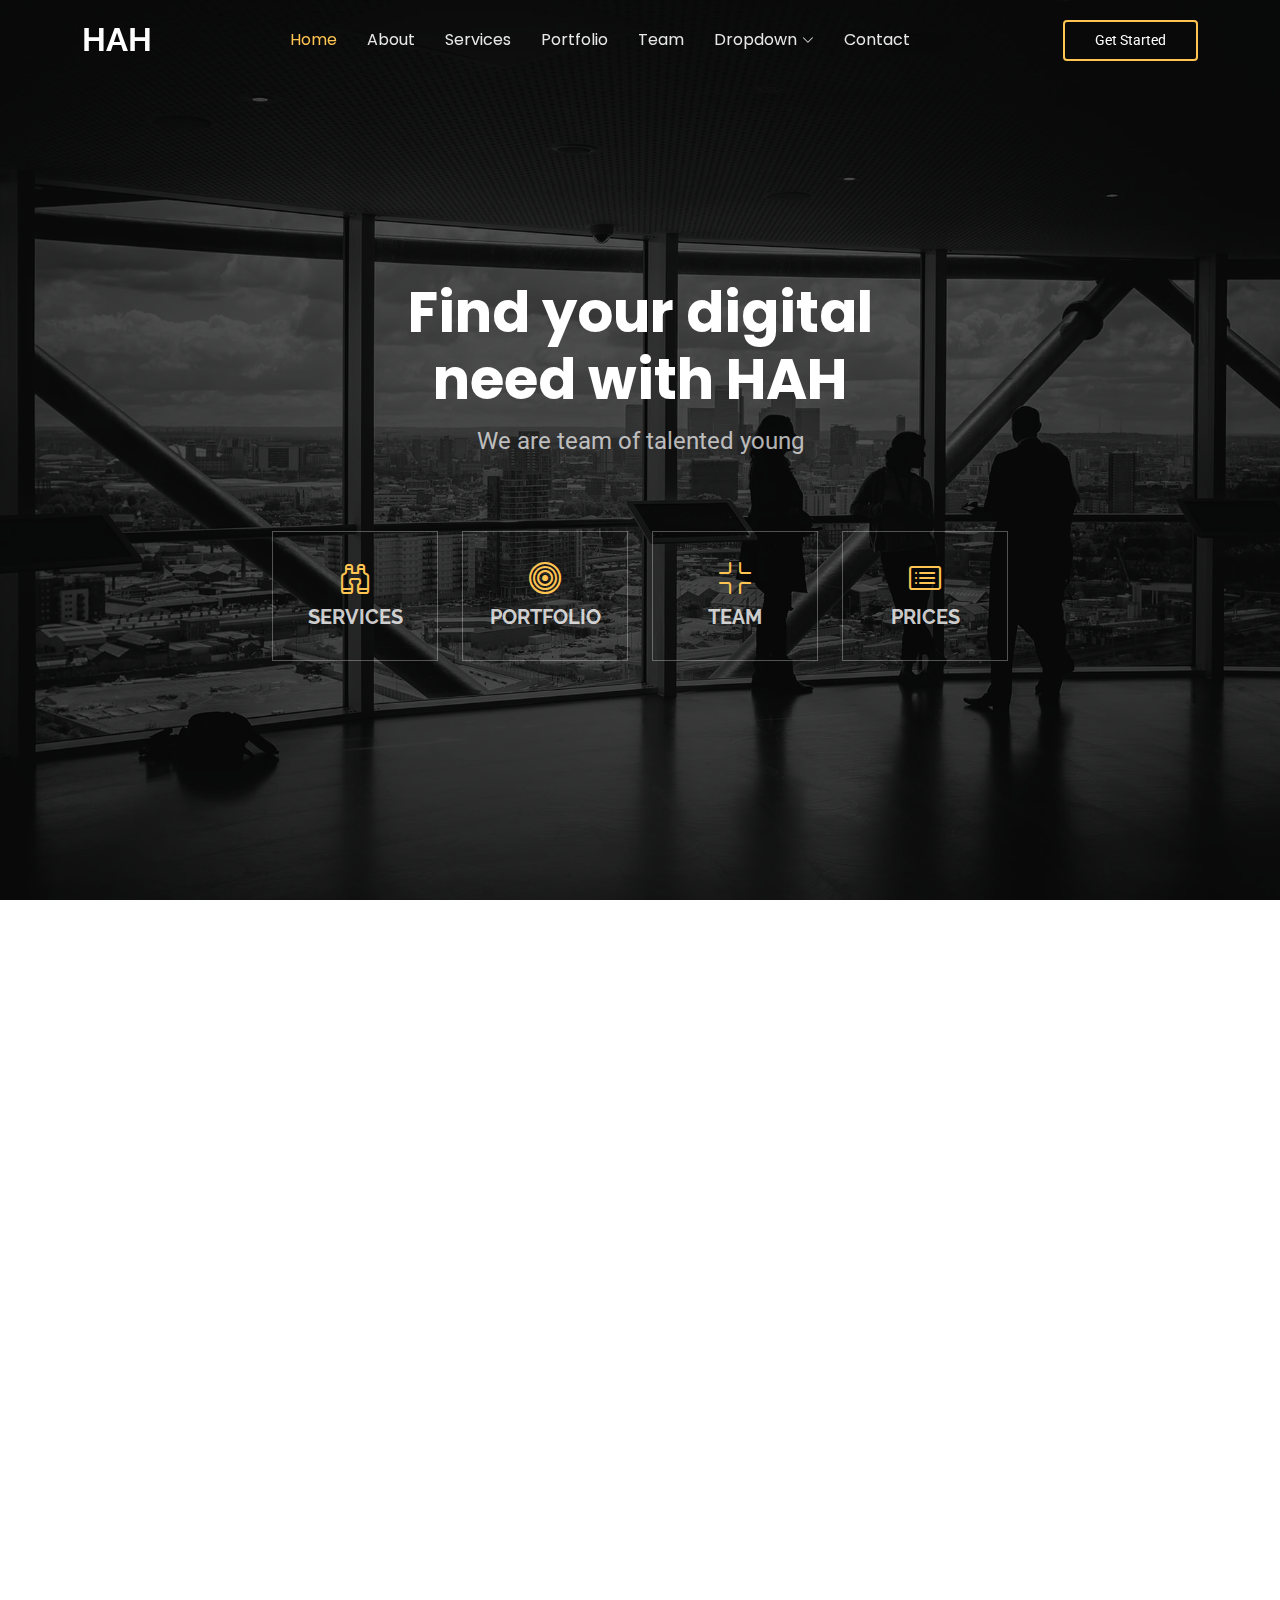
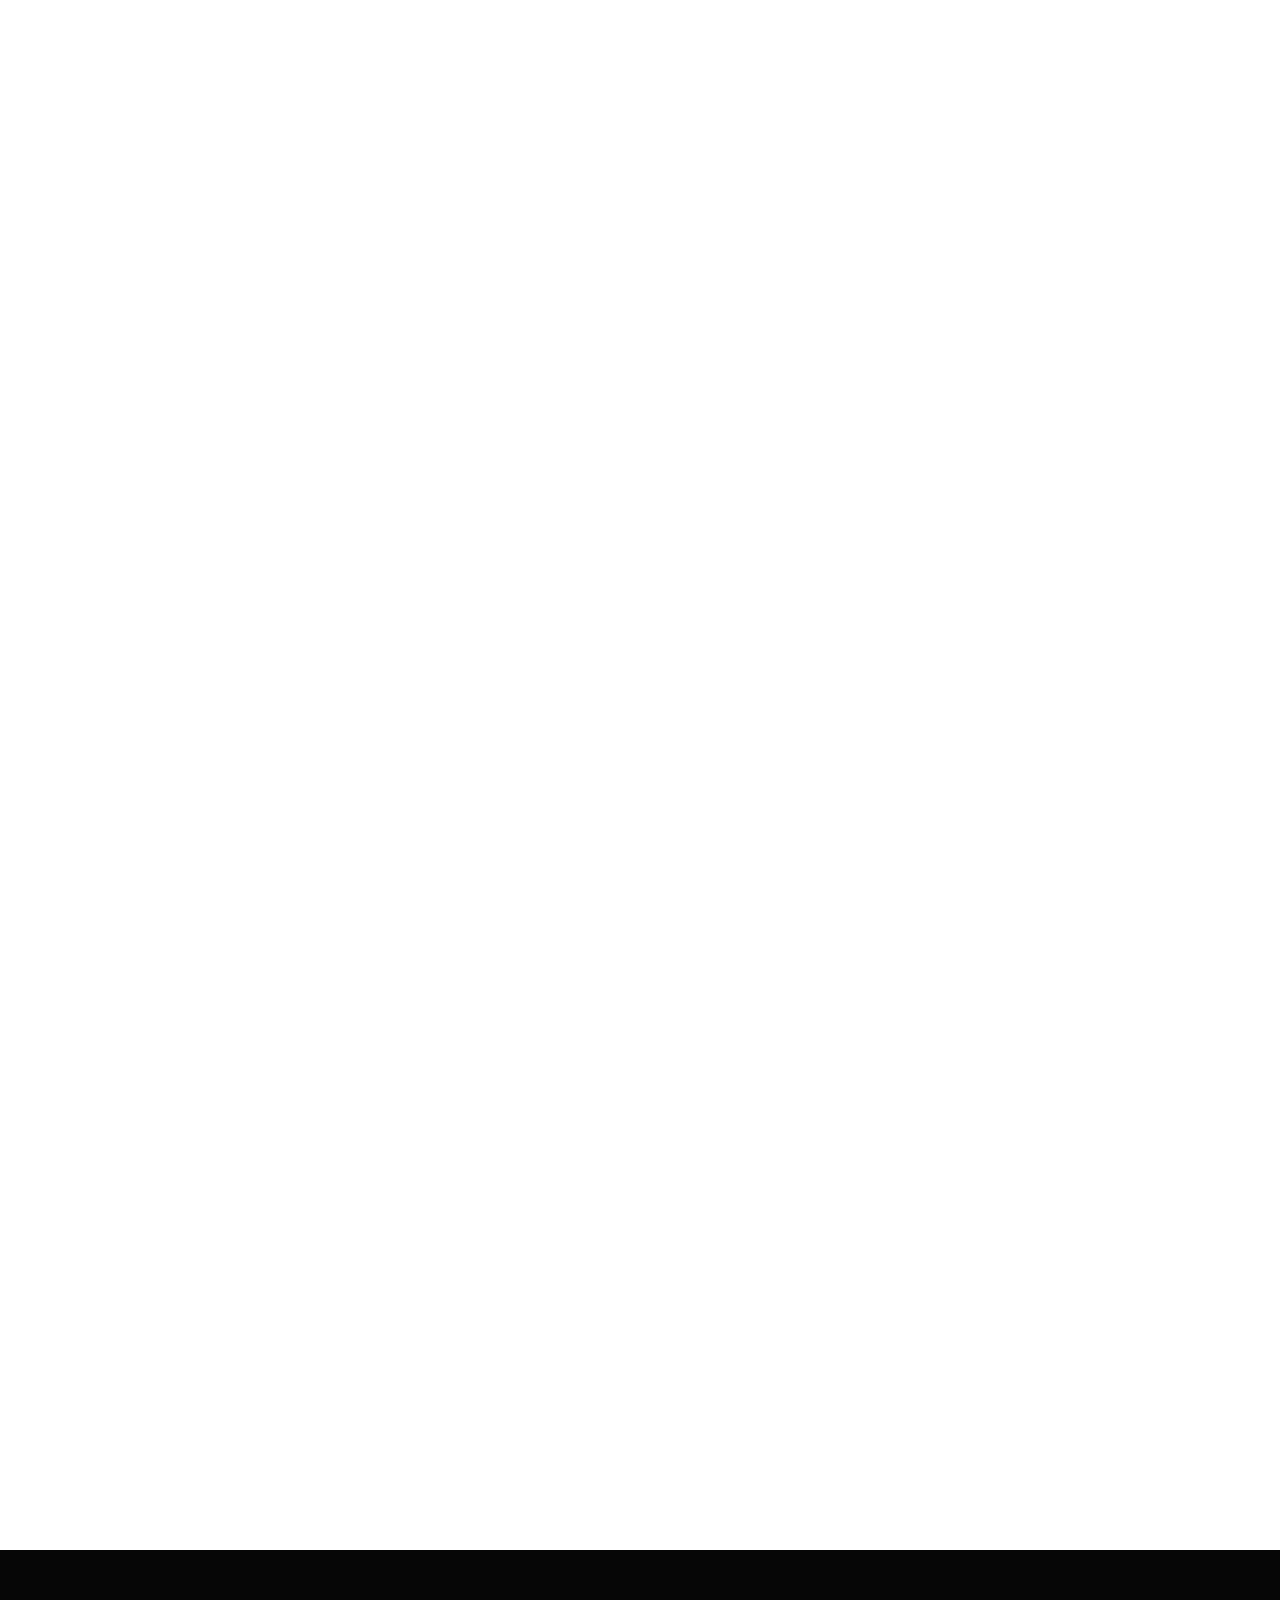
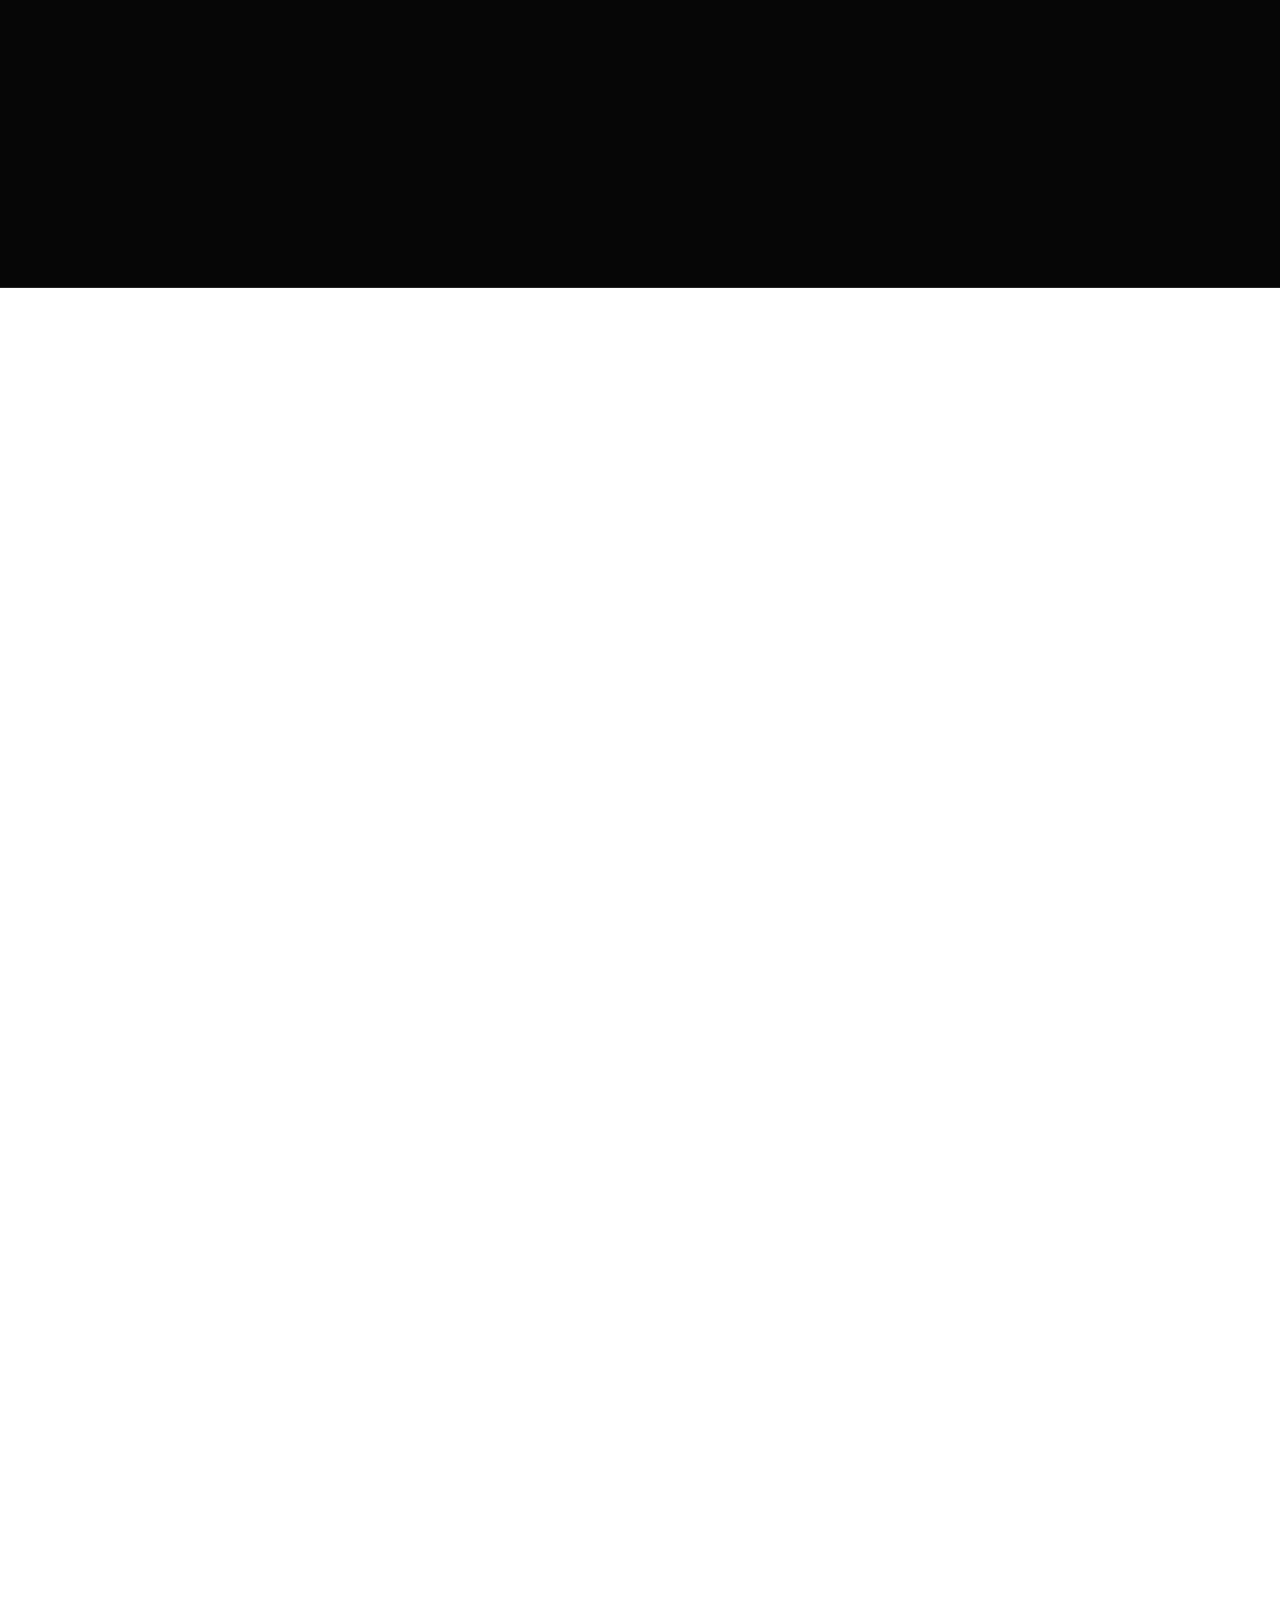
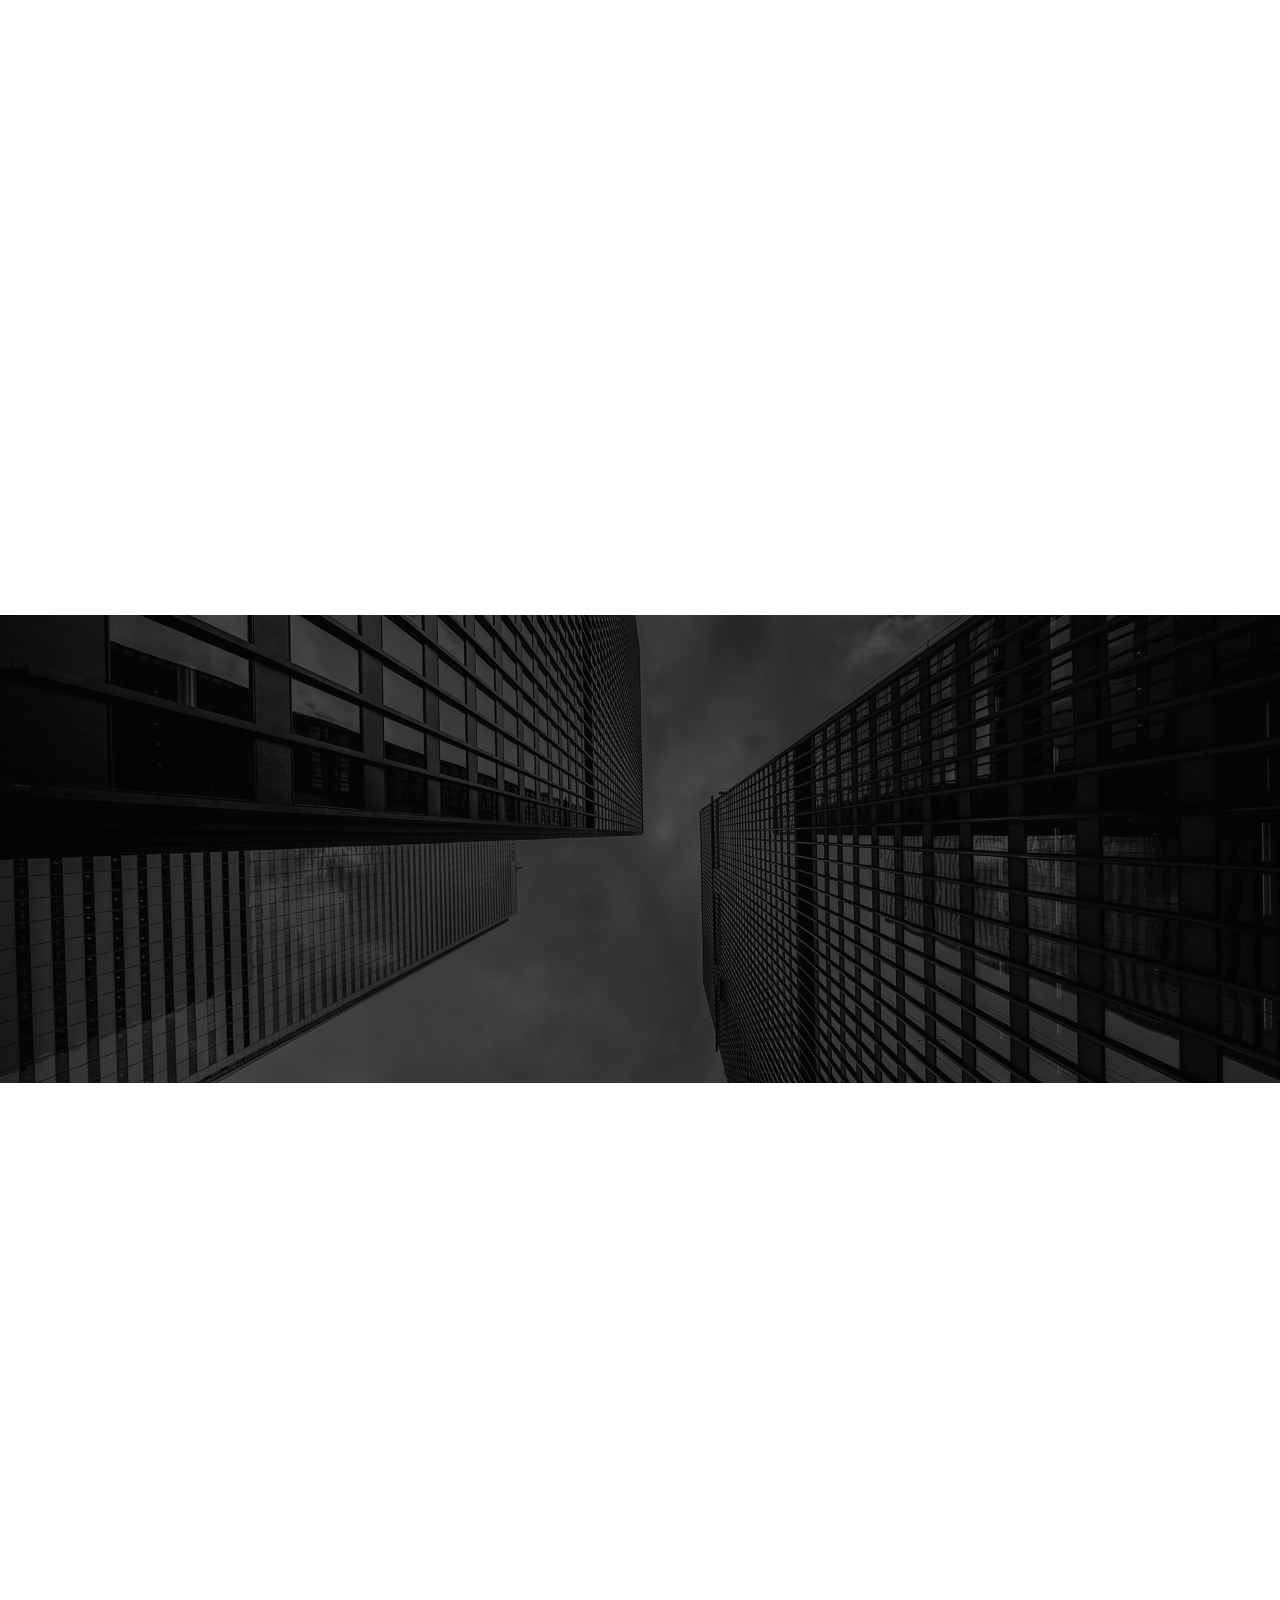
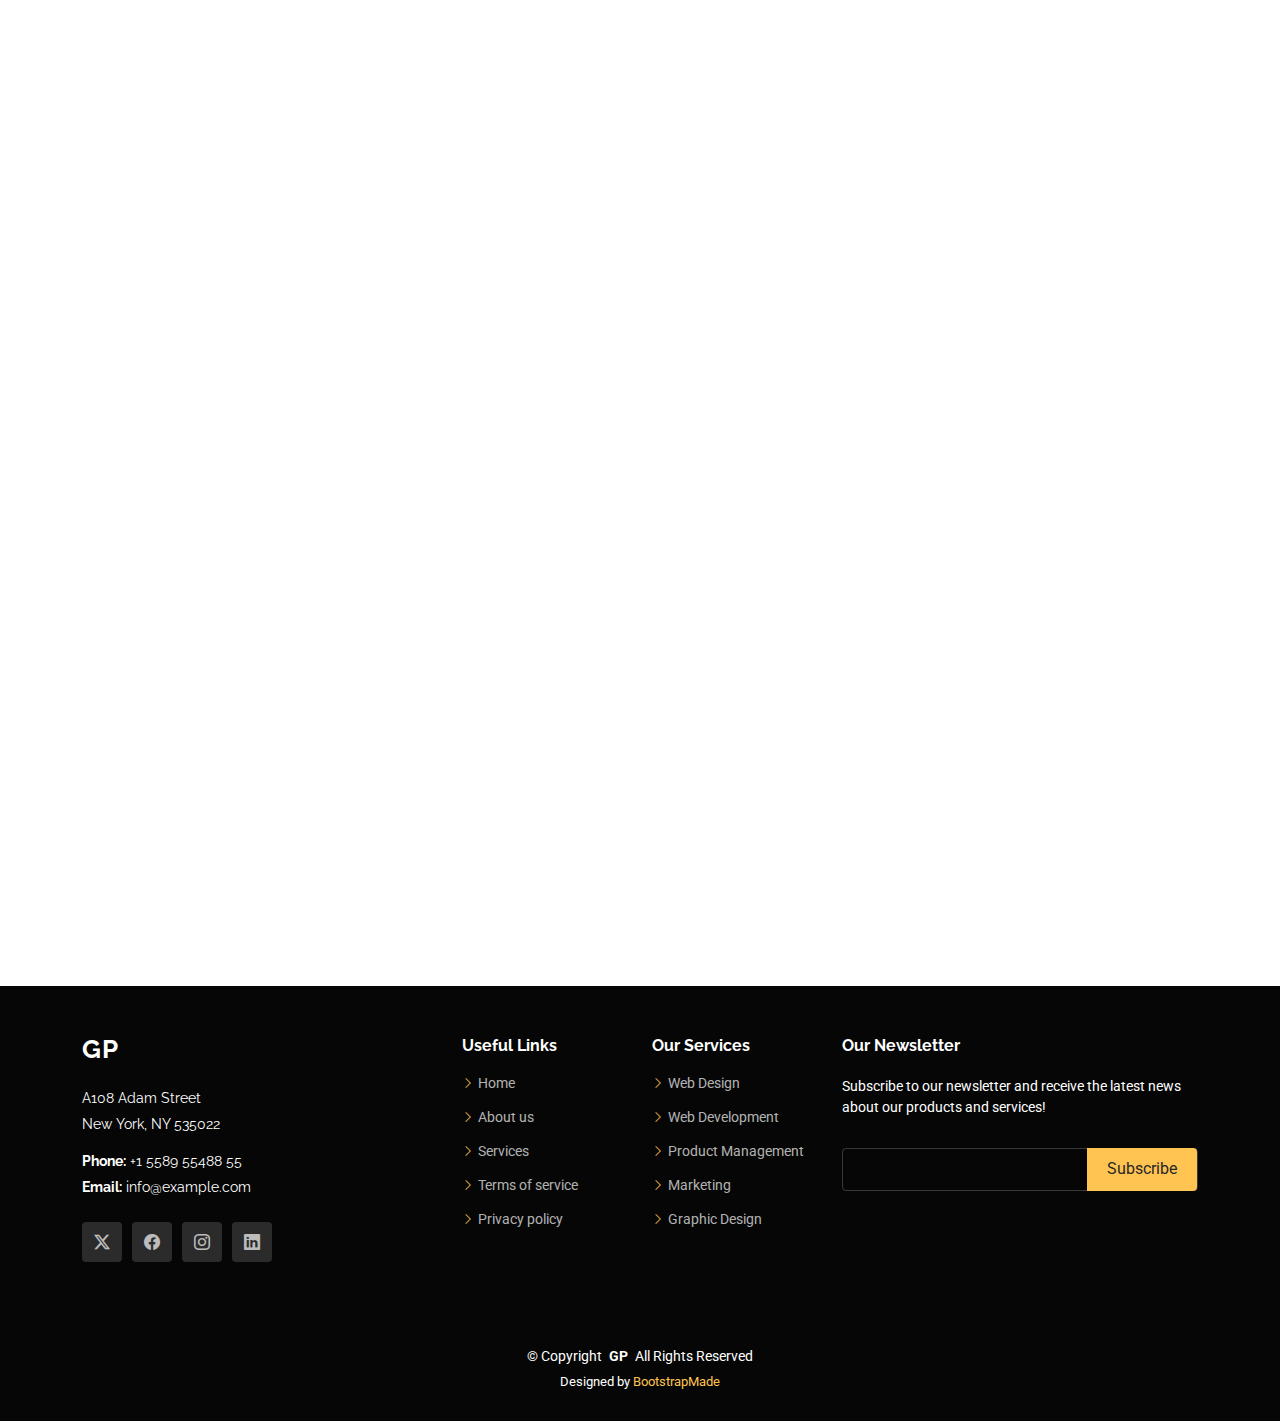
==== index.html @ d5eb0dce "Add files via upload" ====
<html lang="en">
  <head>
    <meta charset="utf-8" />
    <meta content="width=device-width, initial-scale=1.0" name="viewport" />
    <title>Gp Web</title>
    <meta content="" name="description" />
    <meta content="" name="keywords" />

    <!-- Favicons -->
    <link href="assets/im/favicon.png" rel="icon" />
    <link href="assets/img/apple-touch-icon.png" rel="apple-touch-icon" />

    <!-- Fonts -->
    <link href="https://fonts.googleapis.com" rel="preconnect" />
    <link href="https://fonts.gstatic.com" rel="preconnect" crossorigin />
    <link
      href="https://fonts.googleapis.com/css2?family=Roboto:ital,wght@0,100;0,300;0,400;0,500;0,700;0,900;1,100;1,300;1,400;1,500;1,700;1,900&family=Poppins:ital,wght@0,100;0,200;0,300;0,400;0,500;0,600;0,700;0,800;0,900;1,100;1,200;1,300;1,400;1,500;1,600;1,700;1,800;1,900&family=Raleway:ital,wght@0,100;0,200;0,300;0,400;0,500;0,600;0,700;0,800;0,900;1,100;1,200;1,300;1,400;1,500;1,600;1,700;1,800;1,900&display=swap"
      rel="stylesheet" />

    <!-- Vendor CSS Files -->
    <link
      href="assets/vendor/bootstrap/css/bootstrap.min.css"
      rel="stylesheet" />
    <link
      href="assets/vendor/bootstrap-icons/bootstrap-icons.css"
      rel="stylesheet" />
    <link href="assets/vendor/aos/aos.css" rel="stylesheet" />
    <link href="assets/vendor/swiper/swiper-bundle.min.css" rel="stylesheet" />
    <link
      href="assets/vendor/glightbox/css/glightbox.min.css"
      rel="stylesheet" />

    <!-- Main CSS File -->
    <link href="assets/css/main.css" rel="stylesheet" />

    <!-- =======================================================
  * Template Name: Gp
  * Template URL: https://bootstrapmade.com/gp-free-multipurpose-html-bootstrap-template/
  * Updated: Jun 29 2024 with Bootstrap v5.3.3
  * Author: BootstrapMade.com
  * License: https://bootstrapmade.com/license/
  ======================================================== -->
  </head>

  <body class="index-page">
    <header id="header" class="header d-flex align-items-center fixed-top">
      <div
        class="container-fluid container-xl position-relative d-flex align-items-center justify-content-between">
        <a
          href="index.html"
          class="logo d-flex align-items-center me-auto me-lg-0">
          <!-- Uncomment the line below if you also wish to use an image logo -->
          <!-- <img src="assets/img/logo.png" alt=""> -->
          <h1 class="sitename">HAH</h1>
          <span></span>
        </a>

        <nav id="navmenu" class="navmenu">
          <ul>
            <li>
              <a href="#hero" class="active">Home<br /></a>
            </li>
            <li><a href="#about">About</a></li>
            <li><a href="#services">Services</a></li>
            <li><a href="#portfolio">Portfolio</a></li>
            <li><a href="#team">Team</a></li>
            <li class="dropdown">
              <a href="#"
                ><span>Dropdown</span>
                <i class="bi bi-chevron-down toggle-dropdown"></i
              ></a>
              <ul>
                <li><a href="#">Dropdown 1</a></li>
                <li class="dropdown">
                  <a href="#"
                    ><span>Deep Dropdown</span>
                    <i class="bi bi-chevron-down toggle-dropdown"></i
                  ></a>
                  <ul>
                    <li><a href="#">Deep Dropdown 1</a></li>
                    <li><a href="#">Deep Dropdown 2</a></li>
                    <li><a href="#">Deep Dropdown 3</a></li>
                    <li><a href="#">Deep Dropdown 4</a></li>
                    <li><a href="#">Deep Dropdown 5</a></li>
                  </ul>
                </li>
                <li><a href="#">Dropdown 2</a></li>
                <li><a href="#">Dropdown 3</a></li>
                <li><a href="#">Dropdown 4</a></li>
              </ul>
            </li>
            <li><a href="#contact">Contact</a></li>
          </ul>
          <i class="mobile-nav-toggle d-xl-none bi bi-list"></i>
        </nav>

        <a class="btn-getstarted" href="index.html#about">Get Started</a>
      </div>
    </header>

    <main class="main">
      <!-- Hero Section -->
      <section id="hero" class="hero section dark-background">
        <img src="assets/img/hero-bg.jpg" alt="" data-aos="fade-in" />

        <div class="container">
          <div
            class="row justify-content-center text-center"
            data-aos="fade-up"
            data-aos-delay="100">
            <div class="col-xl-6 col-lg-8">
              <h2>Find your digital need with HAH<span></span></h2>
              <p>We are team of talented young</p>
            </div>
          </div>

          <div
            class="row gy-4 mt-5 justify-content-center"
            data-aos="fade-up"
            data-aos-delay="200">
            <div
              class="col-xl-2 col-md-4"
              data-aos="fade-up"
              data-aos-delay="300">
              <div class="icon-box">
                <i class="bi bi-binoculars"></i>
                <h3><a href="">SERVICES</a></h3>
              </div>
            </div>
            <div
              class="col-xl-2 col-md-4"
              data-aos="fade-up"
              data-aos-delay="400">
              <div class="icon-box">
                <i class="bi bi-bullseye"></i>
                <h3><a href="">PORTFOLIO</a></h3>
              </div>
            </div>
            <div
              class="col-xl-2 col-md-4"
              data-aos="fade-up"
              data-aos-delay="500">
              <div class="icon-box">
                <i class="bi bi-fullscreen-exit"></i>
                <h3><a href="">TEAM</a></h3>
              </div>
            </div>
            <div
              class="col-xl-2 col-md-4"
              data-aos="fade-up"
              data-aos-delay="600">
              <div class="icon-box">
                <i class="bi bi-card-list"></i>
                <h3><a href="">PRICES</a></h3>
              </div>
            </div>
            <!-- <div
              class="col-xl-2 col-md-4"
              data-aos="fade-up"
              data-aos-delay="700">
              <div class="icon-box">
                <i class="bi bi-gem"></i>
                <h3><a href="">Nemos Enimade</a></h3>
              </div> -->
            </div>
          </div>
        </div>
      </section>
      <!-- /Hero Section -->

      <!-- About Section -->
      <section id="about" class="about section">
        <div class="container" data-aos="fade-up" data-aos-delay="100">
          <div class="row gy-4">
            <div class="col-lg-6 order-1 order-lg-2">
              <img src="assets/img/about.jpg" class="img-fluid" alt="" />
            </div>
            <div class="col-lg-6 order-2 order-lg-1 content">
              <h3>HAH provides digital solutions for all your needs.</h3>
              <p class="fst-italic">
                Welcome to HAH - Your Digital Partner

At HAH, we specialize in delivering exceptional <b>UI/UX design</b> and <b>Web Development</b> services tailored to elevate your brand and user experience. Whether you're starting from scratch or improving an existing project, we've got the expertise to bring your vision to life.

Our team is made up of passionate and creative young professionals who are dedicated to providing innovative solutions. With a combination of fresh ideas, technical expertise, and a drive for perfection, we work tirelessly to ensure your digital presence stands out.

<br>Let HAH turn your ideas into reality!
              </p>
              <ul>
                <li>
                  <i class="bi bi-check2-all"></i>
                  <span> UI DESIGN</span
                  >
                </li>
                <li>
                  <i class="bi bi-check2-all"></i>
                  <span
                    >UX RESEARCH</span
                  >
                </li>
                <li>
                  <i class="bi bi-check2-all"></i>
                  <span
                    >WEB DEVELOPMENT</span
                  >
                </li>
              </ul>
              <!-- <p>
                Ullamco laboris nisi ut aliquip ex ea commodo consequat. Duis
                aute irure dolor in reprehenderit in voluptate velit esse cillum
                dolore eu fugiat nulla pariatur. Excepteur sint occaecat
                cupidatat non proident
              </p> -->
            </div>
          </div>
        </div>
      </section>
      <!-- /About Section -->

      <!-- Clients Section -->
      <section id="clients" class="clients section">
        <div class="container" data-aos="fade-up" data-aos-delay="100">
          <div class="swiper init-swiper">
            <script type="application/json" class="swiper-config">
              {
                "loop": true,
                "speed": 600,
                "autoplay": {
                  "delay": 5000
                },
                "slidesPerView": "auto",
                "pagination": {
                  "el": ".swiper-pagination",
                  "type": "bullets",
                  "clickable": true
                },
                "breakpoints": {
                  "320": {
                    "slidesPerView": 2,
                    "spaceBetween": 40
                  },
                  "480": {
                    "slidesPerView": 3,
                    "spaceBetween": 60
                  },
                  "640": {
                    "slidesPerView": 4,
                    "spaceBetween": 80
                  },
                  "992": {
                    "slidesPerView": 6,
                    "spaceBetween": 120
                  }
                }
              }
            </script>
            <div class="swiper-wrapper align-items-center">
              <div class="swiper-slide">
                <img
                  src="assets/img/clients/client-1.png"
                  class="img-fluid"
                  alt="" />
              </div>
              <div class="swiper-slide">
                <img
                  src="assets/img/clients/client-2.png"
                  class="img-fluid"
                  alt="" />
              </div>
              <div class="swiper-slide">
                <img
                  src="assets/img/clients/client-3.png"
                  class="img-fluid"
                  alt="" />
              </div>
              <div class="swiper-slide">
                <img
                  src="assets/img/clients/client-4.png"
                  class="img-fluid"
                  alt="" />
              </div>
              <div class="swiper-slide">
                <img
                  src="assets/img/clients/client-5.png"
                  class="img-fluid"
                  alt="" />
              </div>
              <div class="swiper-slide">
                <img
                  src="assets/img/clients/client-6.png"
                  class="img-fluid"
                  alt="" />
              </div>
              <div class="swiper-slide">
                <img
                  src="assets/img/clients/client-7.png"
                  class="img-fluid"
                  alt="" />
              </div>
              <div class="swiper-slide">
                <img
                  src="assets/img/clients/client-8.png"
                  class="img-fluid"
                  alt="" />
              </div>
            </div>
            <div class="swiper-pagination"></div>
          </div>
        </div>
      </section>
      <!-- /Clients Section -->

      <!-- Features Section -->
      <section id="features" class="features section">
        <div class="container">
          <div class="row gy-4">
            <div
              class="features-image col-lg-6"
              data-aos="fade-up"
              data-aos-delay="100">
              <img src="assets/img/features-bg.jpg" alt="" />
            </div>
            <div class="col-lg-6">
              <div
                class="features-item d-flex ps-0 ps-lg-3 pt-4 pt-lg-0"
                data-aos="fade-up"
                data-aos-delay="200">
                <i class="bi bi-archive flex-shrink-0"></i>
                <div>
                  <h4>FAST </h4>
                  <p>
                    fast process without ignoring every detail
                  </p>
                </div>
              </div>
              <!-- End Features Item-->

              <div
                class="features-item d-flex mt-5 ps-0 ps-lg-3"
                data-aos="fade-up"
                data-aos-delay="300">
                <i class="bi bi-basket flex-shrink-0"></i>
                <div>
                  <h4>TALENTED TEAM</h4>
                  <p>
                    a talented team in every field
                  </p>
                </div>
              </div>
              <!-- End Features Item-->

              <div
                class="features-item d-flex mt-5 ps-0 ps-lg-3"
                data-aos="fade-up"
                data-aos-delay="400">
                <i class="bi bi-broadcast flex-shrink-0"></i>
                <div>
                  <h4>EXTENSIVE SERVICES</h4>
                  <p>
                    various digital services are available at HAH
                  </p>
                </div>
              </div>
              <!-- End Features Item-->

              <div
                class="features-item d-flex mt-5 ps-0 ps-lg-3"
                data-aos="fade-up"
                data-aos-delay="500">
                <i class="bi bi-camera-reels flex-shrink-0"></i>
                <div>
                  <h4>HIGH QUALITY</h4>
                  <p>
                    High quality output for our services
                  </p>
                </div>
              </div>
              <!-- End Features Item-->
            </div>
          </div>
        </div>
      </section>
      <!-- /Features Section -->

      <!-- Services Section -->
      <section id="services" class="services section">
        <!-- Section Title -->
        <div class="container section-title" data-aos="fade-up">
          <h2>Services</h2>
          <p>Check our Services</p>
        </div>
        <!-- End Section Title -->

        <div class="container">
          <div class="row gy-4">
            <div
              class="col-lg-4 col-md-6"
              data-aos="fade-up"
              data-aos-delay="100">
              <div class="service-item position-relative">
                <div class="icon">
                  <i class="bi bi-activity"></i>
                </div>
                <a href="service-details.html" class="stretched-link">
                  <h3>LOGO DESIGN</h3>
                </a>
                <p>
                  WE CREATE LOGO FOR YOUR BUSSINES
                </p>
              </div>
            </div>
            <!-- End Service Item -->

            <div
              class="col-lg-4 col-md-6"
              data-aos="fade-up"
              data-aos-delay="200">
              <div class="service-item position-relative">
                <div class="icon">
                  <i class="bi bi-broadcast"></i>
                </div>
                <a href="service-details.html" class="stretched-link">
                  <h3>Eosle Commodi</h3>
                </a>
                <p>
                  Ut autem aut autem non a. Sint sint sit facilis nam iusto
                  sint. Libero corrupti neque eum hic non ut nesciunt dolorem.
                </p>
              </div>
            </div>
            <!-- End Service Item -->

            <div
              class="col-lg-4 col-md-6"
              data-aos="fade-up"
              data-aos-delay="300">
              <div class="service-item position-relative">
                <div class="icon">
                  <i class="bi bi-easel"></i>
                </div>
                <a href="service-details.html" class="stretched-link">
                  <h3>Ledo Markt</h3>
                </a>
                <p>
                  Ut excepturi voluptatem nisi sed. Quidem fuga consequatur.
                  Minus ea aut. Vel qui id voluptas adipisci eos earum corrupti.
                </p>
              </div>
            </div>
            <!-- End Service Item -->

            <div
              class="col-lg-4 col-md-6"
              data-aos="fade-up"
              data-aos-delay="400">
              <div class="service-item position-relative">
                <div class="icon">
                  <i class="bi bi-bounding-box-circles"></i>
                </div>
                <a href="service-details.html" class="stretched-link">
                  <h3>Asperiores Commodit</h3>
                </a>
                <p>
                  Non et temporibus minus omnis sed dolor esse consequatur.
                  Cupiditate sed error ea fuga sit provident adipisci neque.
                </p>
                <a href="service-details.html" class="stretched-link"></a>
              </div>
            </div>
            <!-- End Service Item -->

            <div
              class="col-lg-4 col-md-6"
              data-aos="fade-up"
              data-aos-delay="500">
              <div class="service-item position-relative">
                <div class="icon">
                  <i class="bi bi-calendar4-week"></i>
                </div>
                <a href="service-details.html" class="stretched-link">
                  <h3>Velit Doloremque</h3>
                </a>
                <p>
                  Cumque et suscipit saepe. Est maiores autem enim facilis ut
                  aut ipsam corporis aut. Sed animi at autem alias eius labore.
                </p>
                <a href="service-details.html" class="stretched-link"></a>
              </div>
            </div>
            <!-- End Service Item -->

            <div
              class="col-lg-4 col-md-6"
              data-aos="fade-up"
              data-aos-delay="600">
              <div class="service-item position-relative">
                <div class="icon">
                  <i class="bi bi-chat-square-text"></i>
                </div>
                <a href="service-details.html" class="stretched-link">
                  <h3>Dolori Architecto</h3>
                </a>
                <p>
                  Hic molestias ea quibusdam eos. Fugiat enim doloremque aut
                  neque non et debitis iure. Corrupti recusandae ducimus enim.
                </p>
                <a href="service-details.html" class="stretched-link"></a>
              </div>
            </div>
            <!-- End Service Item -->
          </div>
        </div>
      </section>
      <!-- /Services Section -->

      <!-- Call To Action Section -->
      <section
        id="call-to-action"
        class="call-to-action section dark-background">
        <img src="assets/img/cta-bg.jpg" alt="" />

        <div class="container">
          <div
            class="row justify-content-center"
            data-aos="zoom-in"
            data-aos-delay="100">
            <div class="col-xl-10">
              <div class="text-center">
                <h3>Call To Action</h3>
                <p>
                  Duis aute irure dolor in reprehenderit in voluptate velit esse
                  cillum dolore eu fugiat nulla pariatur. Excepteur sint
                  occaecat cupidatat non proident, sunt in culpa qui officia
                  deserunt mollit anim id est laborum.
                </p>
                <a class="cta-btn" href="#">Call To Action</a>
              </div>
            </div>
          </div>
        </div>
      </section>
      <!-- /Call To Action Section -->

      <!-- Portfolio Section -->
      <section id="portfolio" class="portfolio section">
        <!-- Section Title -->
        <div class="container section-title" data-aos="fade-up">
          <h2>Portfolio</h2>
          <p>Check our Portfolio</p>
        </div>
        <!-- End Section Title -->

        <div class="container">
          <div
            class="isotope-layout"
            data-default-filter="*"
            data-layout="masonry"
            data-sort="original-order">
            <ul
              class="portfolio-filters isotope-filters"
              data-aos="fade-up"
              data-aos-delay="100">
              <li data-filter="*" class="filter-active">All</li>
              <li data-filter=".filter-app">App</li>
              <li data-filter=".filter-product">Card</li>
              <li data-filter=".filter-branding">Web</li>
            </ul>
            <!-- End Portfolio Filters -->

            <div
              class="row gy-4 isotope-container"
              data-aos="fade-up"
              data-aos-delay="200">
              <div
                class="col-lg-4 col-md-6 portfolio-item isotope-item filter-app">
                <img
                  src="assets/img/masonry-portfolio/masonry-portfolio-1.jpg"
                  class="img-fluid"
                  alt="" />
                <div class="portfolio-info">
                  <h4>App 1</h4>
                  <p>Lorem ipsum, dolor sit</p>
                  <a
                    href="assets/img/masonry-portfolio/masonry-portfolio-1.jpg"
                    title="App 1"
                    data-gallery="portfolio-gallery-app"
                    class="glightbox preview-link"
                    ><i class="bi bi-zoom-in"></i
                  ></a>
                  <a
                    href="portfolio-details.html"
                    title="More Details"
                    class="details-link"
                    ><i class="bi bi-link-45deg"></i
                  ></a>
                </div>
              </div>
              <!-- End Portfolio Item -->

              <div
                class="col-lg-4 col-md-6 portfolio-item isotope-item filter-product">
                <img
                  src="assets/img/masonry-portfolio/masonry-portfolio-2.jpg"
                  class="img-fluid"
                  alt="" />
                <div class="portfolio-info">
                  <h4>Product 1</h4>
                  <p>Lorem ipsum, dolor sit</p>
                  <a
                    href="assets/img/masonry-portfolio/masonry-portfolio-2.jpg"
                    title="Product 1"
                    data-gallery="portfolio-gallery-product"
                    class="glightbox preview-link"
                    ><i class="bi bi-zoom-in"></i
                  ></a>
                  <a
                    href="portfolio-details.html"
                    title="More Details"
                    class="details-link"
                    ><i class="bi bi-link-45deg"></i
                  ></a>
                </div>
              </div>
              <!-- End Portfolio Item -->

              <div
                class="col-lg-4 col-md-6 portfolio-item isotope-item filter-branding">
                <img
                  src="assets/img/masonry-portfolio/masonry-portfolio-3.jpg"
                  class="img-fluid"
                  alt="" />
                <div class="portfolio-info">
                  <h4>Branding 1</h4>
                  <p>Lorem ipsum, dolor sit</p>
                  <a
                    href="assets/img/masonry-portfolio/masonry-portfolio-3.jpg"
                    title="Branding 1"
                    data-gallery="portfolio-gallery-branding"
                    class="glightbox preview-link"
                    ><i class="bi bi-zoom-in"></i
                  ></a>
                  <a
                    href="portfolio-details.html"
                    title="More Details"
                    class="details-link"
                    ><i class="bi bi-link-45deg"></i
                  ></a>
                </div>
              </div>
              <!-- End Portfolio Item -->

              <div
                class="col-lg-4 col-md-6 portfolio-item isotope-item filter-app">
                <img
                  src="assets/img/masonry-portfolio/masonry-portfolio-4.jpg"
                  class="img-fluid"
                  alt="" />
                <div class="portfolio-info">
                  <h4>App 2</h4>
                  <p>Lorem ipsum, dolor sit</p>
                  <a
                    href="assets/img/masonry-portfolio/masonry-portfolio-4.jpg"
                    title="App 2"
                    data-gallery="portfolio-gallery-app"
                    class="glightbox preview-link"
                    ><i class="bi bi-zoom-in"></i
                  ></a>
                  <a
                    href="portfolio-details.html"
                    title="More Details"
                    class="details-link"
                    ><i class="bi bi-link-45deg"></i
                  ></a>
                </div>
              </div>
              <!-- End Portfolio Item -->

              <div
                class="col-lg-4 col-md-6 portfolio-item isotope-item filter-product">
                <img
                  src="assets/img/masonry-portfolio/masonry-portfolio-5.jpg"
                  class="img-fluid"
                  alt="" />
                <div class="portfolio-info">
                  <h4>Product 2</h4>
                  <p>Lorem ipsum, dolor sit</p>
                  <a
                    href="assets/img/masonry-portfolio/masonry-portfolio-5.jpg"
                    title="Product 2"
                    data-gallery="portfolio-gallery-product"
                    class="glightbox preview-link"
                    ><i class="bi bi-zoom-in"></i
                  ></a>
                  <a
                    href="portfolio-details.html"
                    title="More Details"
                    class="details-link"
                    ><i class="bi bi-link-45deg"></i
                  ></a>
                </div>
              </div>
              <!-- End Portfolio Item -->

              <div
                class="col-lg-4 col-md-6 portfolio-item isotope-item filter-branding">
                <img
                  src="assets/img/masonry-portfolio/masonry-portfolio-6.jpg"
                  class="img-fluid"
                  alt="" />
                <div class="portfolio-info">
                  <h4>Branding 2</h4>
                  <p>Lorem ipsum, dolor sit</p>
                  <a
                    href="assets/img/masonry-portfolio/masonry-portfolio-6.jpg"
                    title="Branding 2"
                    data-gallery="portfolio-gallery-branding"
                    class="glightbox preview-link"
                    ><i class="bi bi-zoom-in"></i
                  ></a>
                  <a
                    href="portfolio-details.html"
                    title="More Details"
                    class="details-link"
                    ><i class="bi bi-link-45deg"></i
                  ></a>
                </div>
              </div>
              <!-- End Portfolio Item -->

              <div
                class="col-lg-4 col-md-6 portfolio-item isotope-item filter-app">
                <img
                  src="assets/img/masonry-portfolio/masonry-portfolio-7.jpg"
                  class="img-fluid"
                  alt="" />
                <div class="portfolio-info">
                  <h4>App 3</h4>
                  <p>Lorem ipsum, dolor sit</p>
                  <a
                    href="assets/img/masonry-portfolio/masonry-portfolio-7.jpg"
                    title="App 3"
                    data-gallery="portfolio-gallery-app"
                    class="glightbox preview-link"
                    ><i class="bi bi-zoom-in"></i
                  ></a>
                  <a
                    href="portfolio-details.html"
                    title="More Details"
                    class="details-link"
                    ><i class="bi bi-link-45deg"></i
                  ></a>
                </div>
              </div>
              <!-- End Portfolio Item -->

              <div
                class="col-lg-4 col-md-6 portfolio-item isotope-item filter-product">
                <img
                  src="assets/img/masonry-portfolio/masonry-portfolio-8.jpg"
                  class="img-fluid"
                  alt="" />
                <div class="portfolio-info">
                  <h4>Product 3</h4>
                  <p>Lorem ipsum, dolor sit</p>
                  <a
                    href="assets/img/masonry-portfolio/masonry-portfolio-8.jpg"
                    title="Product 3"
                    data-gallery="portfolio-gallery-product"
                    class="glightbox preview-link"
                    ><i class="bi bi-zoom-in"></i
                  ></a>
                  <a
                    href="portfolio-details.html"
                    title="More Details"
                    class="details-link"
                    ><i class="bi bi-link-45deg"></i
                  ></a>
                </div>
              </div>
              <!-- End Portfolio Item -->

              <div
                class="col-lg-4 col-md-6 portfolio-item isotope-item filter-branding">
                <img
                  src="assets/img/masonry-portfolio/masonry-portfolio-9.jpg"
                  class="img-fluid"
                  alt="" />
                <div class="portfolio-info">
                  <h4>Branding 3</h4>
                  <p>Lorem ipsum, dolor sit</p>
                  <a
                    href="assets/img/masonry-portfolio/masonry-portfolio-9.jpg"
                    title="Branding 2"
                    data-gallery="portfolio-gallery-branding"
                    class="glightbox preview-link"
                    ><i class="bi bi-zoom-in"></i
                  ></a>
                  <a
                    href="portfolio-details.html"
                    title="More Details"
                    class="details-link"
                    ><i class="bi bi-link-45deg"></i
                  ></a>
                </div>
              </div>
              <!-- End Portfolio Item -->
            </div>
            <!-- End Portfolio Container -->
          </div>
        </div>
      </section>
      <!-- /Portfolio Section -->

      <!-- Stats Section -->
      <section id="stats" class="stats section">
        <div class="container" data-aos="fade-up" data-aos-delay="100">
          <div class="row gy-4 align-items-center justify-content-between">
            <div class="col-lg-5">
              <img src="assets/img/stats-img.jpg" alt="" class="img-fluid" />
            </div>

            <div class="col-lg-6">
              <h3 class="fw-bold fs-2 mb-3">
                Voluptatem dignissimos provident quasi
              </h3>
              <p>
                Lorem ipsum dolor sit amet, consectetur adipiscing elit, sed do
                eiusmod tempor incididunt ut labore et dolore magna aliqua. Duis
                aute irure dolor in reprehenderit
              </p>

              <div class="row gy-4">
                <div class="col-lg-6">
                  <div class="stats-item d-flex">
                    <i class="bi bi-emoji-smile flex-shrink-0"></i>
                    <div>
                      <span
                        data-purecounter-start="0"
                        data-purecounter-end="232"
                        data-purecounter-duration="1"
                        class="purecounter"></span>
                      <p>
                        <strong>Happy Clients</strong>
                        <span>consequuntur quae</span>
                      </p>
                    </div>
                  </div>
                </div>
                <!-- End Stats Item -->

                <div class="col-lg-6">
                  <div class="stats-item d-flex">
                    <i class="bi bi-journal-richtext flex-shrink-0"></i>
                    <div>
                      <span
                        data-purecounter-start="0"
                        data-purecounter-end="521"
                        data-purecounter-duration="1"
                        class="purecounter"></span>
                      <p>
                        <strong>Projects</strong>
                        <span>adipisci atque cum quia aut</span>
                      </p>
                    </div>
                  </div>
                </div>
                <!-- End Stats Item -->

                <div class="col-lg-6">
                  <div class="stats-item d-flex">
                    <i class="bi bi-headset flex-shrink-0"></i>
                    <div>
                      <span
                        data-purecounter-start="0"
                        data-purecounter-end="1453"
                        data-purecounter-duration="1"
                        class="purecounter"></span>
                      <p>
                        <strong>Hours Of Support</strong>
                        <span>aut commodi quaerat</span>
                      </p>
                    </div>
                  </div>
                </div>
                <!-- End Stats Item -->

                <div class="col-lg-6">
                  <div class="stats-item d-flex">
                    <i class="bi bi-people flex-shrink-0"></i>
                    <div>
                      <span
                        data-purecounter-start="0"
                        data-purecounter-end="32"
                        data-purecounter-duration="1"
                        class="purecounter"></span>
                      <p>
                        <strong>Hard Workers</strong>
                        <span>rerum asperiores dolor</span>
                      </p>
                    </div>
                  </div>
                </div>
                <!-- End Stats Item -->
              </div>
            </div>
          </div>
        </div>
      </section>
      <!-- /Stats Section -->

      <!-- Testimonials Section -->
      <section id="testimonials" class="testimonials section dark-background">
        <img
          src="assets/img/testimonials-bg.jpg"
          class="testimonials-bg"
          alt="" />

        <div class="container" data-aos="fade-up" data-aos-delay="100">
          <div class="swiper init-swiper">
            <script type="application/json" class="swiper-config">
              {
                "loop": true,
                "speed": 600,
                "autoplay": {
                  "delay": 5000
                },
                "slidesPerView": "auto",
                "pagination": {
                  "el": ".swiper-pagination",
                  "type": "bullets",
                  "clickable": true
                }
              }
            </script>
            <div class="swiper-wrapper">
              <div class="swiper-slide">
                <div class="testimonial-item">
                  <img
                    src="assets/img/testimonials/testimonials-1.jpg"
                    class="testimonial-img"
                    alt="" />
                  <h3>Saul Goodman</h3>
                  <h4>Ceo &amp; Founder</h4>
                  <div class="stars">
                    <i class="bi bi-star-fill"></i
                    ><i class="bi bi-star-fill"></i
                    ><i class="bi bi-star-fill"></i
                    ><i class="bi bi-star-fill"></i
                    ><i class="bi bi-star-fill"></i>
                  </div>
                  <p>
                    <i class="bi bi-quote quote-icon-left"></i>
                    <span
                      >Proin iaculis purus consequat sem cure digni ssim donec
                      porttitora entum suscipit rhoncus. Accusantium quam,
                      ultricies eget id, aliquam eget nibh et. Maecen aliquam,
                      risus at semper.</span
                    >
                    <i class="bi bi-quote quote-icon-right"></i>
                  </p>
                </div>
              </div>
              <!-- End testimonial item -->

              <div class="swiper-slide">
                <div class="testimonial-item">
                  <img
                    src="assets/img/testimonials/testimonials-2.jpg"
                    class="testimonial-img"
                    alt="" />
                  <h3>Sara Wilsson</h3>
                  <h4>Designer</h4>
                  <div class="stars">
                    <i class="bi bi-star-fill"></i
                    ><i class="bi bi-star-fill"></i
                    ><i class="bi bi-star-fill"></i
                    ><i class="bi bi-star-fill"></i
                    ><i class="bi bi-star-fill"></i>
                  </div>
                  <p>
                    <i class="bi bi-quote quote-icon-left"></i>
                    <span
                      >Export tempor illum tamen malis malis eram quae irure
                      esse labore quem cillum quid cillum eram malis quorum
                      velit fore eram velit sunt aliqua noster fugiat irure amet
                      legam anim culpa.</span
                    >
                    <i class="bi bi-quote quote-icon-right"></i>
                  </p>
                </div>
              </div>
              <!-- End testimonial item -->

              <div class="swiper-slide">
                <div class="testimonial-item">
                  <img
                    src="assets/img/testimonials/testimonials-3.jpg"
                    class="testimonial-img"
                    alt="" />
                  <h3>Jena Karlis</h3>
                  <h4>Store Owner</h4>
                  <div class="stars">
                    <i class="bi bi-star-fill"></i
                    ><i class="bi bi-star-fill"></i
                    ><i class="bi bi-star-fill"></i
                    ><i class="bi bi-star-fill"></i
                    ><i class="bi bi-star-fill"></i>
                  </div>
                  <p>
                    <i class="bi bi-quote quote-icon-left"></i>
                    <span
                      >Enim nisi quem export duis labore cillum quae magna enim
                      sint quorum nulla quem veniam duis minim tempor labore
                      quem eram duis noster aute amet eram fore quis sint
                      minim.</span
                    >
                    <i class="bi bi-quote quote-icon-right"></i>
                  </p>
                </div>
              </div>
              <!-- End testimonial item -->

              <div class="swiper-slide">
                <div class="testimonial-item">
                  <img
                    src="assets/img/testimonials/testimonials-4.jpg"
                    class="testimonial-img"
                    alt="" />
                  <h3>Matt Brandon</h3>
                  <h4>Freelancer</h4>
                  <div class="stars">
                    <i class="bi bi-star-fill"></i
                    ><i class="bi bi-star-fill"></i
                    ><i class="bi bi-star-fill"></i
                    ><i class="bi bi-star-fill"></i
                    ><i class="bi bi-star-fill"></i>
                  </div>
                  <p>
                    <i class="bi bi-quote quote-icon-left"></i>
                    <span
                      >Fugiat enim eram quae cillum dolore dolor amet nulla
                      culpa multos export minim fugiat minim velit minim dolor
                      enim duis veniam ipsum anim magna sunt elit fore quem
                      dolore labore illum veniam.</span
                    >
                    <i class="bi bi-quote quote-icon-right"></i>
                  </p>
                </div>
              </div>
              <!-- End testimonial item -->

              <div class="swiper-slide">
                <div class="testimonial-item">
                  <img
                    src="assets/img/testimonials/testimonials-5.jpg"
                    class="testimonial-img"
                    alt="" />
                  <h3>John Larson</h3>
                  <h4>Entrepreneur</h4>
                  <div class="stars">
                    <i class="bi bi-star-fill"></i
                    ><i class="bi bi-star-fill"></i
                    ><i class="bi bi-star-fill"></i
                    ><i class="bi bi-star-fill"></i
                    ><i class="bi bi-star-fill"></i>
                  </div>
                  <p>
                    <i class="bi bi-quote quote-icon-left"></i>
                    <span
                      >Quis quorum aliqua sint quem legam fore sunt eram irure
                      aliqua veniam tempor noster veniam enim culpa labore duis
                      sunt culpa nulla illum cillum fugiat legam esse veniam
                      culpa fore nisi cillum quid.</span
                    >
                    <i class="bi bi-quote quote-icon-right"></i>
                  </p>
                </div>
              </div>
              <!-- End testimonial item -->
            </div>
            <div class="swiper-pagination"></div>
          </div>
        </div>
      </section>
      <!-- /Testimonials Section -->

      <!-- Team Section -->
      <section id="team" class="team section">
        <!-- Section Title -->
        <div class="container section-title" data-aos="fade-up">
          <h2>Team</h2>
          <p>our Team</p>
        </div>
        <!-- End Section Title -->

        <div class="container">
          <div class="row gy-4">
            <div
              class="col-lg-3 col-md-6 d-flex align-items-stretch"
              data-aos="fade-up"
              data-aos-delay="100">
              <div class="team-member">
                <div class="member-img">
                  <img
                    src="assets/img/team/team-1.jpg"
                    class="img-fluid"
                    alt="" />
                  <div class="social">
                    <a href=""><i class="bi bi-twitter-x"></i></a>
                    <a href=""><i class="bi bi-facebook"></i></a>
                    <a href=""><i class="bi bi-instagram"></i></a>
                    <a href=""><i class="bi bi-linkedin"></i></a>
                  </div>
                </div>
                <div class="member-info">
                  <h4>Walter White</h4>
                  <span>Chief Executive Officer</span>
                </div>
              </div>
            </div>
            <!-- End Team Member -->

            <div
              class="col-lg-3 col-md-6 d-flex align-items-stretch"
              data-aos="fade-up"
              data-aos-delay="200">
              <div class="team-member">
                <div class="member-img">
                  <img
                    src="assets/img/team/team-2.jpg"
                    class="img-fluid"
                    alt="" />
                  <div class="social">
                    <a href=""><i class="bi bi-twitter-x"></i></a>
                    <a href=""><i class="bi bi-facebook"></i></a>
                    <a href=""><i class="bi bi-instagram"></i></a>
                    <a href=""><i class="bi bi-linkedin"></i></a>
                  </div>
                </div>
                <div class="member-info">
                  <h4>Sarah Jhonson</h4>
                  <span>Product Manager</span>
                </div>
              </div>
            </div>
            <!-- End Team Member -->

            <div
              class="col-lg-3 col-md-6 d-flex align-items-stretch"
              data-aos="fade-up"
              data-aos-delay="300">
              <div class="team-member">
                <div class="member-img">
                  <img
                    src="assets/img/team/team-3.jpg"
                    class="img-fluid"
                    alt="" />
                  <div class="social">
                    <a href=""><i class="bi bi-twitter-x"></i></a>
                    <a href=""><i class="bi bi-facebook"></i></a>
                    <a href=""><i class="bi bi-instagram"></i></a>
                    <a href=""><i class="bi bi-linkedin"></i></a>
                  </div>
                </div>
                <div class="member-info">
                  <h4>William Anderson</h4>
                  <span>CTO</span>
                </div>
              </div>
            </div>
            <!-- End Team Member -->

            <div
              class="col-lg-3 col-md-6 d-flex align-items-stretch"
              data-aos="fade-up"
              data-aos-delay="400">
              <div class="team-member">
                <div class="member-img">
                  <img
                    src="assets/img/team/team-4.jpg"
                    class="img-fluid"
                    alt="" />
                  <div class="social">
                    <a href=""><i class="bi bi-twitter-x"></i></a>
                    <a href=""><i class="bi bi-facebook"></i></a>
                    <a href=""><i class="bi bi-instagram"></i></a>
                    <a href=""><i class="bi bi-linkedin"></i></a>
                  </div>
                </div>
                <div class="member-info">
                  <h4>Amanda Jepson</h4>
                  <span>Accountant</span>
                </div>
              </div>
            </div>
            <!-- End Team Member -->
          </div>
        </div>
      </section>
      <!-- /Team Section -->

      <!-- Contact Section -->
      <section id="contact" class="contact section">
        <!-- Section Title -->
        <div class="container section-title" data-aos="fade-up">
          <h2>Contact</h2>
          <p>Contact Us</p>
        </div>
        <!-- End Section Title -->

        <div class="container" data-aos="fade-up" data-aos-delay="100">
          <div class="mb-4" data-aos="fade-up" data-aos-delay="200">
            <iframe
              style="border: 0; width: 100%; height: 270px"
              src="https://www.google.com/maps/embed?pb=!1m14!1m8!1m3!1d48389.78314118045!2d-74.006138!3d40.710059!3m2!1i1024!2i768!4f13.1!3m3!1m2!1s0x89c25a22a3bda30d%3A0xb89d1fe6bc499443!2sDowntown%20Conference%20Center!5e0!3m2!1sen!2sus!4v1676961268712!5m2!1sen!2sus"
              frameborder="0"
              allowfullscreen=""
              loading="lazy"
              referrerpolicy="no-referrer-when-downgrade"></iframe>
          </div>
          <!-- End Google Maps -->

          <div class="row gy-4">
            <div class="col-lg-4">
              <div
                class="info-item d-flex"
                data-aos="fade-up"
                data-aos-delay="300">
                <i class="bi bi-geo-alt flex-shrink-0"></i>
                <div>
                  <h3>Address</h3>
                  <p>A108 Adam Street, New York, NY 535022</p>
                </div>
              </div>
              <!-- End Info Item -->

              <div
                class="info-item d-flex"
                data-aos="fade-up"
                data-aos-delay="400">
                <i class="bi bi-telephone flex-shrink-0"></i>
                <div>
                  <h3>Call Us</h3>
                  <p>+1 5589 55488 55</p>
                </div>
              </div>
              <!-- End Info Item -->

              <div
                class="info-item d-flex"
                data-aos="fade-up"
                data-aos-delay="500">
                <i class="bi bi-envelope flex-shrink-0"></i>
                <div>
                  <h3>Email Us</h3>
                  <p>info@example.com</p>
                </div>
              </div>
              <!-- End Info Item -->
            </div>

            <div class="col-lg-8">
              <form
                action="forms/contact.php"
                method="post"
                class="php-email-form"
                data-aos="fade-up"
                data-aos-delay="200">
                <div class="row gy-4">
                  <div class="col-md-6">
                    <input
                      type="text"
                      name="name"
                      class="form-control"
                      placeholder="Your Name"
                      required="" />
                  </div>

                  <div class="col-md-6">
                    <input
                      type="email"
                      class="form-control"
                      name="email"
                      placeholder="Your Email"
                      required="" />
                  </div>

                  <div class="col-md-12">
                    <input
                      type="text"
                      class="form-control"
                      name="subject"
                      placeholder="Subject"
                      required="" />
                  </div>

                  <div class="col-md-12">
                    <textarea
                      class="form-control"
                      name="message"
                      rows="6"
                      placeholder="Message"
                      required=""></textarea>
                  </div>

                  <div class="col-md-12 text-center">
                    <div class="loading">Loading</div>
                    <div class="error-message"></div>
                    <div class="sent-message">
                      Your message has been sent. Thank you!
                    </div>

                    <button type="submit">Send Message</button>
                  </div>
                </div>
              </form>
            </div>
            <!-- End Contact Form -->
          </div>
        </div>
      </section>
      <!-- /Contact Section -->
    </main>

    <footer id="footer" class="footer dark-background">
      <div class="footer-top">
        <div class="container">
          <div class="row gy-4">
            <div class="col-lg-4 col-md-6 footer-about">
              <a href="index.html" class="logo d-flex align-items-center">
                <span class="sitename">GP</span>
              </a>
              <div class="footer-contact pt-3">
                <p>A108 Adam Street</p>
                <p>New York, NY 535022</p>
                <p class="mt-3">
                  <strong>Phone:</strong> <span>+1 5589 55488 55</span>
                </p>
                <p><strong>Email:</strong> <span>info@example.com</span></p>
              </div>
              <div class="social-links d-flex mt-4">
                <a href=""><i class="bi bi-twitter-x"></i></a>
                <a href=""><i class="bi bi-facebook"></i></a>
                <a href=""><i class="bi bi-instagram"></i></a>
                <a href=""><i class="bi bi-linkedin"></i></a>
              </div>
            </div>

            <div class="col-lg-2 col-md-3 footer-links">
              <h4>Useful Links</h4>
              <ul>
                <li>
                  <i class="bi bi-chevron-right"></i> <a href="#"> Home</a>
                </li>
                <li>
                  <i class="bi bi-chevron-right"></i> <a href="#"> About us</a>
                </li>
                <li>
                  <i class="bi bi-chevron-right"></i> <a href="#"> Services</a>
                </li>
                <li>
                  <i class="bi bi-chevron-right"></i>
                  <a href="#"> Terms of service</a>
                </li>
                <li>
                  <i class="bi bi-chevron-right"></i>
                  <a href="#"> Privacy policy</a>
                </li>
              </ul>
            </div>

            <div class="col-lg-2 col-md-3 footer-links">
              <h4>Our Services</h4>
              <ul>
                <li>
                  <i class="bi bi-chevron-right"></i>
                  <a href="#"> Web Design</a>
                </li>
                <li>
                  <i class="bi bi-chevron-right"></i>
                  <a href="#"> Web Development</a>
                </li>
                <li>
                  <i class="bi bi-chevron-right"></i>
                  <a href="#"> Product Management</a>
                </li>
                <li>
                  <i class="bi bi-chevron-right"></i> <a href="#"> Marketing</a>
                </li>
                <li>
                  <i class="bi bi-chevron-right"></i>
                  <a href="#"> Graphic Design</a>
                </li>
              </ul>
            </div>

            <div class="col-lg-4 col-md-12 footer-newsletter">
              <h4>Our Newsletter</h4>
              <p>
                Subscribe to our newsletter and receive the latest news about
                our products and services!
              </p>
              <form
                action="forms/newsletter.php"
                method="post"
                class="php-email-form">
                <div class="newsletter-form">
                  <input type="email" name="email" /><input
                    type="submit"
                    value="Subscribe" />
                </div>
                <div class="loading">Loading</div>
                <div class="error-message"></div>
                <div class="sent-message">
                  Your subscription request has been sent. Thank you!
                </div>
              </form>
            </div>
          </div>
        </div>
      </div>

      <div class="copyright">
        <div class="container text-center">
          <p>
            © <span>Copyright</span> <strong class="px-1 sitename">GP</strong>
            <span>All Rights Reserved</span>
          </p>
          <div class="credits">
            <!-- All the links in the footer should remain intact. -->
            <!-- You can delete the links only if you've purchased the pro version. -->
            <!-- Licensing information: https://bootstrapmade.com/license/ -->
            <!-- Purchase the pro version with working PHP/AJAX contact form: [buy-url] -->
            Designed by <a href="https://bootstrapmade.com/">BootstrapMade</a>
          </div>
        </div>
      </div>
    </footer>

    <!-- Scroll Top -->
    <a
      href="#"
      id="scroll-top"
      class="scroll-top d-flex align-items-center justify-content-center"
      ><i class="bi bi-arrow-up-short"></i
    ></a>

    <!-- Preloader -->
    <div id="preloader"></div>

    <!-- Vendor JS Files -->
    <script src="assets/vendor/bootstrap/js/bootstrap.bundle.min.js"></script>
    <script src="assets/vendor/php-email-form/validate.js"></script>
    <script src="assets/vendor/aos/aos.js"></script>
    <script src="assets/vendor/swiper/swiper-bundle.min.js"></script>
    <script src="assets/vendor/glightbox/js/glightbox.min.js"></script>
    <script src="assets/vendor/imagesloaded/imagesloaded.pkgd.min.js"></script>
    <script src="assets/vendor/isotope-layout/isotope.pkgd.min.js"></script>
    <script src="assets/vendor/purecounter/purecounter_vanilla.js"></script>

    <!-- Main JS File -->
    <script src="assets/js/main.js"></script>
  </body>
</html>
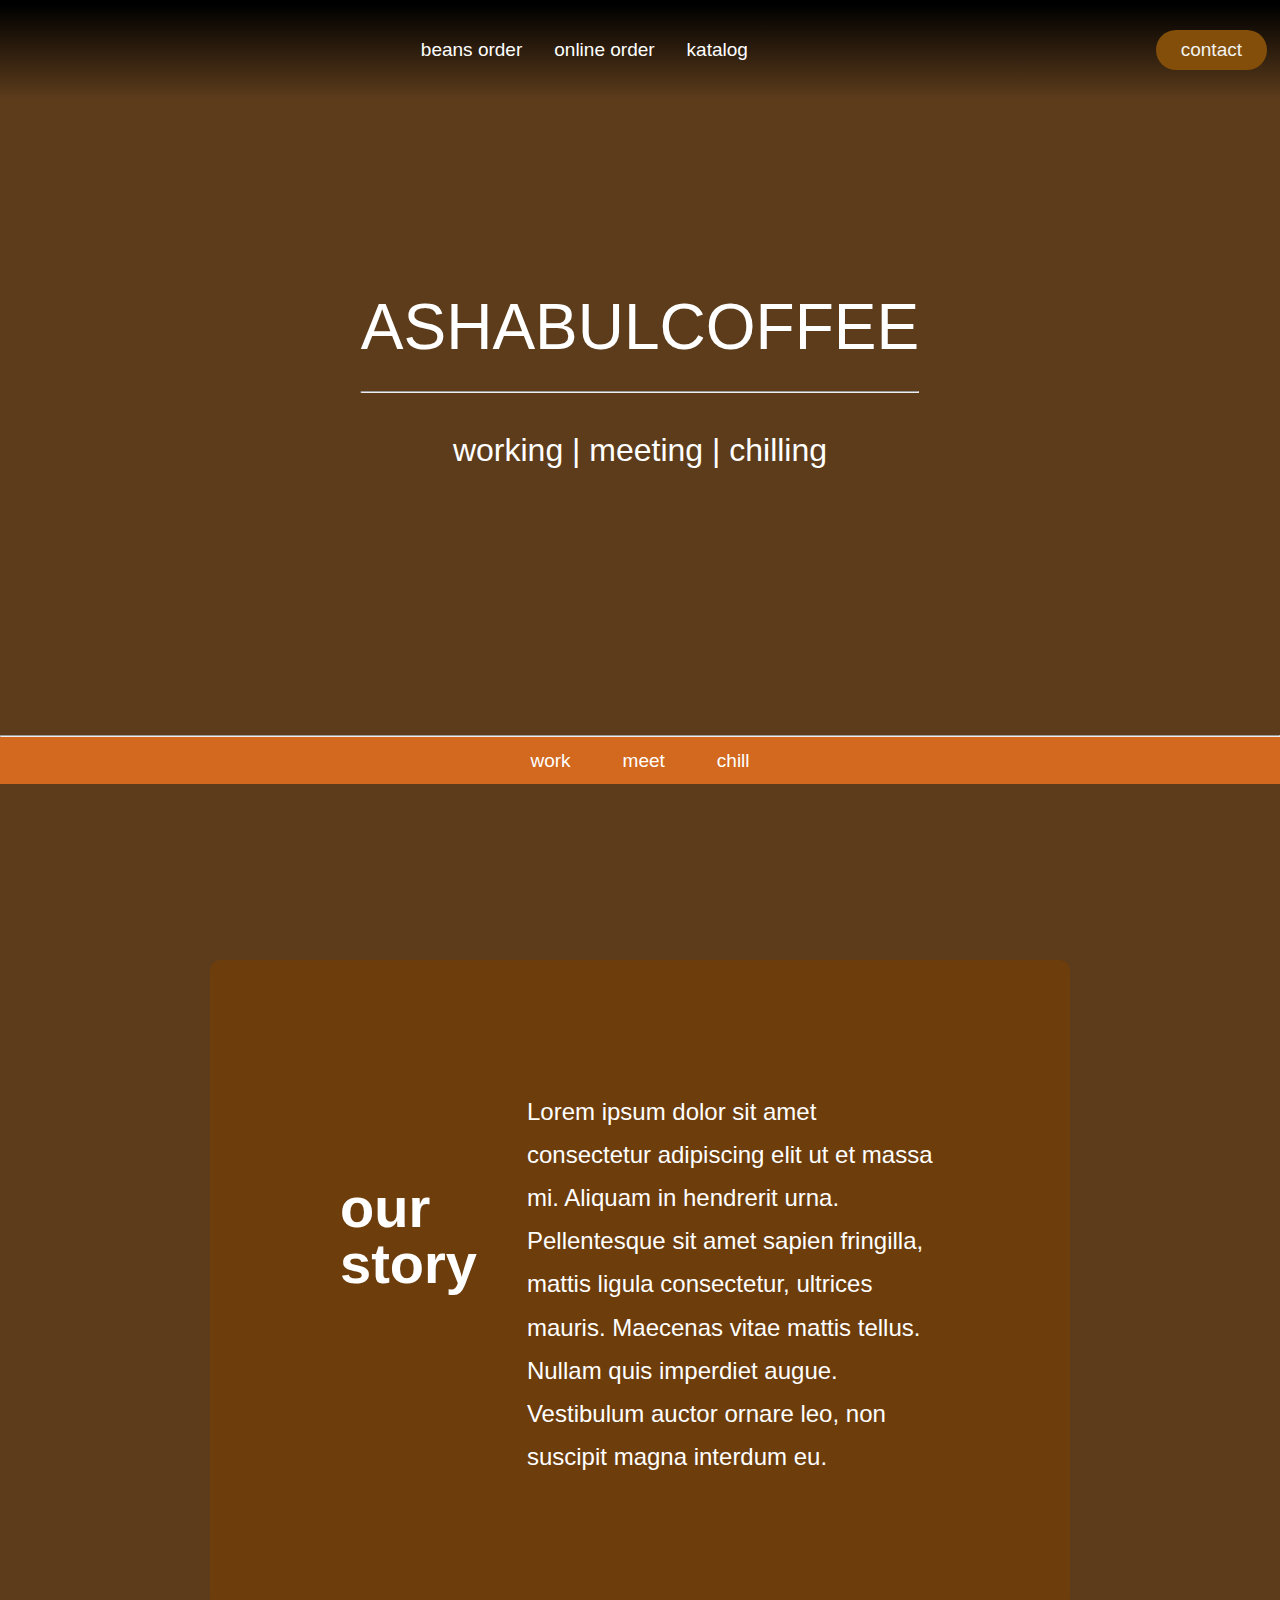
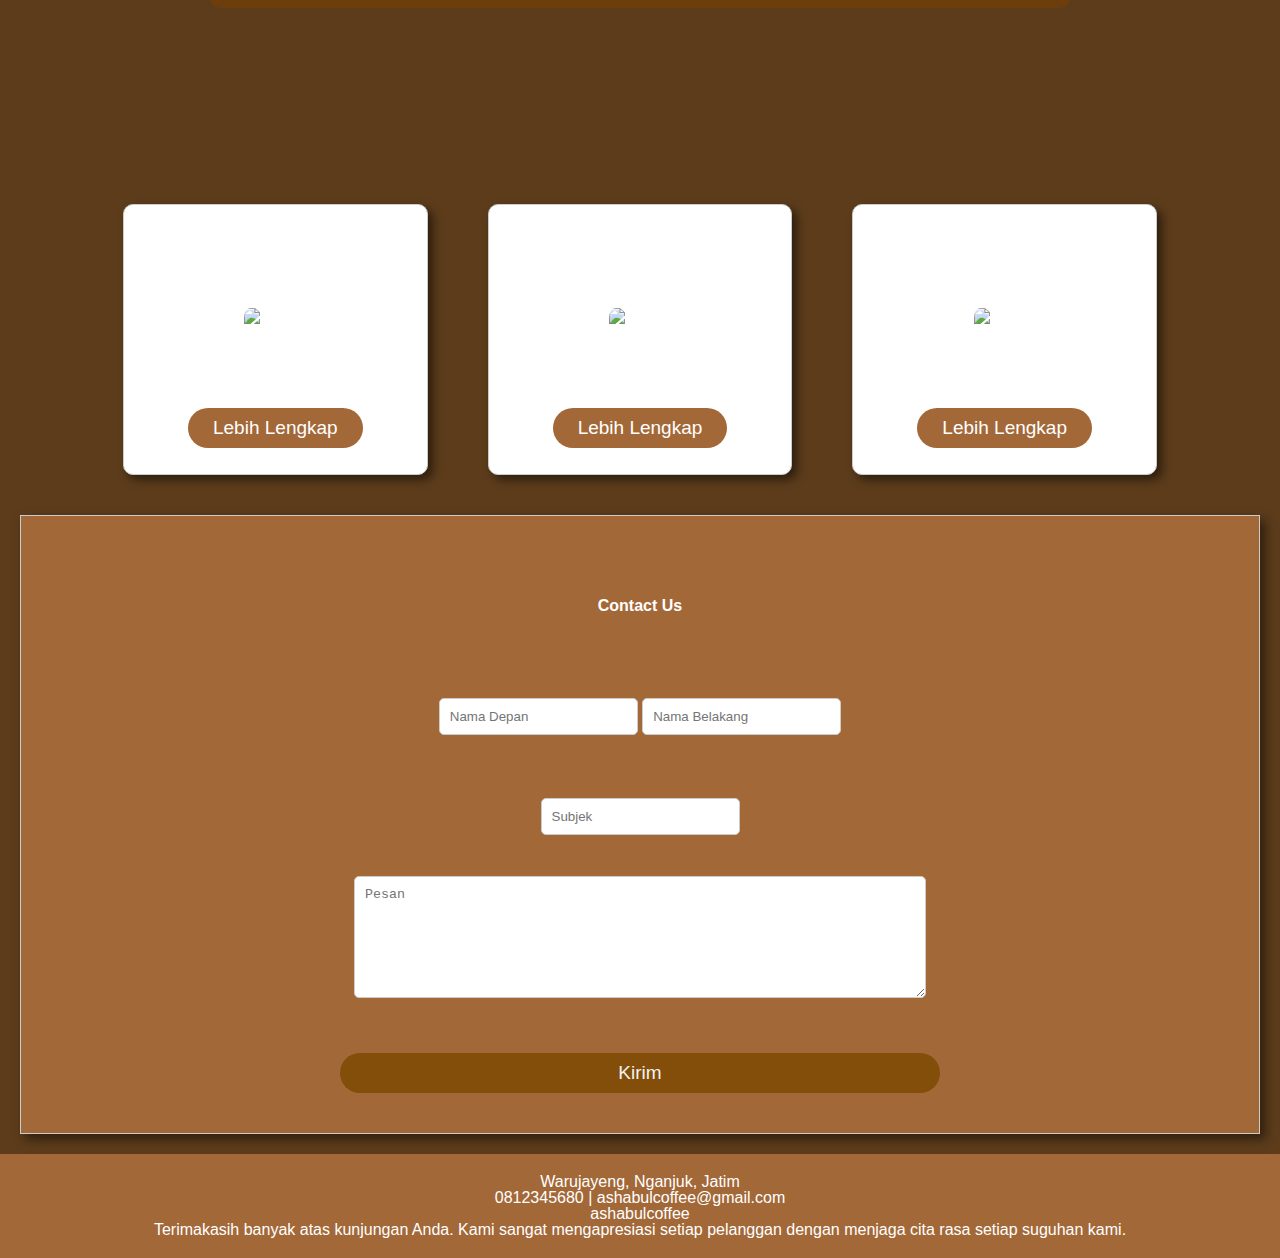
==== commit 554b8ce0: "Add files via upload" ====
--- a/index.html
+++ b/index.html
@@ -1,1464 +1,111 @@
-<html lang="en">
-  <head>
-    <meta charset="utf-8" />
-    <meta content="width=device-width, initial-scale=1.0" name="viewport" />
-    <title>Gp Web</title>
-    <meta content="" name="description" />
-    <meta content="" name="keywords" />
-
-    <!-- Favicons -->
-    <link href="assets/im/favicon.png" rel="icon" />
-    <link href="assets/img/apple-touch-icon.png" rel="apple-touch-icon" />
-
-    <!-- Fonts -->
-    <link href="https://fonts.googleapis.com" rel="preconnect" />
-    <link href="https://fonts.gstatic.com" rel="preconnect" crossorigin />
-    <link
-      href="https://fonts.googleapis.com/css2?family=Roboto:ital,wght@0,100;0,300;0,400;0,500;0,700;0,900;1,100;1,300;1,400;1,500;1,700;1,900&family=Poppins:ital,wght@0,100;0,200;0,300;0,400;0,500;0,600;0,700;0,800;0,900;1,100;1,200;1,300;1,400;1,500;1,600;1,700;1,800;1,900&family=Raleway:ital,wght@0,100;0,200;0,300;0,400;0,500;0,600;0,700;0,800;0,900;1,100;1,200;1,300;1,400;1,500;1,600;1,700;1,800;1,900&display=swap"
-      rel="stylesheet" />
-
-    <!-- Vendor CSS Files -->
-    <link
-      href="assets/vendor/bootstrap/css/bootstrap.min.css"
-      rel="stylesheet" />
-    <link
-      href="assets/vendor/bootstrap-icons/bootstrap-icons.css"
-      rel="stylesheet" />
-    <link href="assets/vendor/aos/aos.css" rel="stylesheet" />
-    <link href="assets/vendor/swiper/swiper-bundle.min.css" rel="stylesheet" />
-    <link
-      href="assets/vendor/glightbox/css/glightbox.min.css"
-      rel="stylesheet" />
-
-    <!-- Main CSS File -->
-    <link href="assets/css/main.css" rel="stylesheet" />
-
-    <!-- =======================================================
-  * Template Name: Gp
-  * Template URL: https://bootstrapmade.com/gp-free-multipurpose-html-bootstrap-template/
-  * Updated: Jun 29 2024 with Bootstrap v5.3.3
-  * Author: BootstrapMade.com
-  * License: https://bootstrapmade.com/license/
-  ======================================================== -->
-  </head>
-
-  <body class="index-page">
-    <header id="header" class="header d-flex align-items-center fixed-top">
-      <div
-        class="container-fluid container-xl position-relative d-flex align-items-center justify-content-between">
-        <a
-          href="index.html"
-          class="logo d-flex align-items-center me-auto me-lg-0">
-          <!-- Uncomment the line below if you also wish to use an image logo -->
-          <!-- <img src="assets/img/logo.png" alt=""> -->
-          <h1 class="sitename">HAH</h1>
-          <span></span>
-        </a>
-
-        <nav id="navmenu" class="navmenu">
-          <ul>
-            <li>
-              <a href="#hero" class="active">Home<br /></a>
-            </li>
-            <li><a href="#about">About</a></li>
-            <li><a href="#services">Services</a></li>
-            <li><a href="#portfolio">Portfolio</a></li>
-            <li><a href="#team">Team</a></li>
-            <li class="dropdown">
-              <a href="#"
-                ><span>Dropdown</span>
-                <i class="bi bi-chevron-down toggle-dropdown"></i
-              ></a>
-              <ul>
-                <li><a href="#">Dropdown 1</a></li>
-                <li class="dropdown">
-                  <a href="#"
-                    ><span>Deep Dropdown</span>
-                    <i class="bi bi-chevron-down toggle-dropdown"></i
-                  ></a>
-                  <ul>
-                    <li><a href="#">Deep Dropdown 1</a></li>
-                    <li><a href="#">Deep Dropdown 2</a></li>
-                    <li><a href="#">Deep Dropdown 3</a></li>
-                    <li><a href="#">Deep Dropdown 4</a></li>
-                    <li><a href="#">Deep Dropdown 5</a></li>
-                  </ul>
-                </li>
-                <li><a href="#">Dropdown 2</a></li>
-                <li><a href="#">Dropdown 3</a></li>
-                <li><a href="#">Dropdown 4</a></li>
-              </ul>
-            </li>
-            <li><a href="#contact">Contact</a></li>
-          </ul>
-          <i class="mobile-nav-toggle d-xl-none bi bi-list"></i>
-        </nav>
-
-        <a class="btn-getstarted" href="index.html#about">Get Started</a>
-      </div>
-    </header>
-
-    <main class="main">
-      <!-- Hero Section -->
-      <section id="hero" class="hero section dark-background">
-        <img src="assets/img/hero-bg.jpg" alt="" data-aos="fade-in" />
-
-        <div class="container">
-          <div
-            class="row justify-content-center text-center"
-            data-aos="fade-up"
-            data-aos-delay="100">
-            <div class="col-xl-6 col-lg-8">
-              <h2>Find your digital need with HAH<span></span></h2>
-              <p>We are team of talented young</p>
-            </div>
-          </div>
-
-          <div
-            class="row gy-4 mt-5 justify-content-center"
-            data-aos="fade-up"
-            data-aos-delay="200">
-            <div
-              class="col-xl-2 col-md-4"
-              data-aos="fade-up"
-              data-aos-delay="300">
-              <div class="icon-box">
-                <i class="bi bi-binoculars"></i>
-                <h3><a href="">SERVICES</a></h3>
-              </div>
-            </div>
-            <div
-              class="col-xl-2 col-md-4"
-              data-aos="fade-up"
-              data-aos-delay="400">
-              <div class="icon-box">
-                <i class="bi bi-bullseye"></i>
-                <h3><a href="">PORTFOLIO</a></h3>
-              </div>
-            </div>
-            <div
-              class="col-xl-2 col-md-4"
-              data-aos="fade-up"
-              data-aos-delay="500">
-              <div class="icon-box">
-                <i class="bi bi-fullscreen-exit"></i>
-                <h3><a href="">TEAM</a></h3>
-              </div>
-            </div>
-            <div
-              class="col-xl-2 col-md-4"
-              data-aos="fade-up"
-              data-aos-delay="600">
-              <div class="icon-box">
-                <i class="bi bi-card-list"></i>
-                <h3><a href="">PRICES</a></h3>
-              </div>
-            </div>
-            <!-- <div
-              class="col-xl-2 col-md-4"
-              data-aos="fade-up"
-              data-aos-delay="700">
-              <div class="icon-box">
-                <i class="bi bi-gem"></i>
-                <h3><a href="">Nemos Enimade</a></h3>
-              </div> -->
-            </div>
-          </div>
-        </div>
-      </section>
-      <!-- /Hero Section -->
-
-      <!-- About Section -->
-      <section id="about" class="about section">
-        <div class="container" data-aos="fade-up" data-aos-delay="100">
-          <div class="row gy-4">
-            <div class="col-lg-6 order-1 order-lg-2">
-              <img src="assets/img/about.jpg" class="img-fluid" alt="" />
-            </div>
-            <div class="col-lg-6 order-2 order-lg-1 content">
-              <h3>HAH provides digital solutions for all your needs.</h3>
-              <p class="fst-italic">
-                Welcome to HAH - Your Digital Partner
-
-At HAH, we specialize in delivering exceptional <b>UI/UX design</b> and <b>Web Development</b> services tailored to elevate your brand and user experience. Whether you're starting from scratch or improving an existing project, we've got the expertise to bring your vision to life.
-
-Our team is made up of passionate and creative young professionals who are dedicated to providing innovative solutions. With a combination of fresh ideas, technical expertise, and a drive for perfection, we work tirelessly to ensure your digital presence stands out.
-
-<br>Let HAH turn your ideas into reality!
-              </p>
-              <ul>
-                <li>
-                  <i class="bi bi-check2-all"></i>
-                  <span> UI DESIGN</span
-                  >
-                </li>
-                <li>
-                  <i class="bi bi-check2-all"></i>
-                  <span
-                    >UX RESEARCH</span
-                  >
-                </li>
-                <li>
-                  <i class="bi bi-check2-all"></i>
-                  <span
-                    >WEB DEVELOPMENT</span
-                  >
-                </li>
-              </ul>
-              <!-- <p>
-                Ullamco laboris nisi ut aliquip ex ea commodo consequat. Duis
-                aute irure dolor in reprehenderit in voluptate velit esse cillum
-                dolore eu fugiat nulla pariatur. Excepteur sint occaecat
-                cupidatat non proident
-              </p> -->
-            </div>
-          </div>
-        </div>
-      </section>
-      <!-- /About Section -->
-
-      <!-- Clients Section -->
-      <section id="clients" class="clients section">
-        <div class="container" data-aos="fade-up" data-aos-delay="100">
-          <div class="swiper init-swiper">
-            <script type="application/json" class="swiper-config">
-              {
-                "loop": true,
-                "speed": 600,
-                "autoplay": {
-                  "delay": 5000
-                },
-                "slidesPerView": "auto",
-                "pagination": {
-                  "el": ".swiper-pagination",
-                  "type": "bullets",
-                  "clickable": true
-                },
-                "breakpoints": {
-                  "320": {
-                    "slidesPerView": 2,
-                    "spaceBetween": 40
-                  },
-                  "480": {
-                    "slidesPerView": 3,
-                    "spaceBetween": 60
-                  },
-                  "640": {
-                    "slidesPerView": 4,
-                    "spaceBetween": 80
-                  },
-                  "992": {
-                    "slidesPerView": 6,
-                    "spaceBetween": 120
-                  }
-                }
-              }
-            </script>
-            <div class="swiper-wrapper align-items-center">
-              <div class="swiper-slide">
-                <img
-                  src="assets/img/clients/client-1.png"
-                  class="img-fluid"
-                  alt="" />
-              </div>
-              <div class="swiper-slide">
-                <img
-                  src="assets/img/clients/client-2.png"
-                  class="img-fluid"
-                  alt="" />
-              </div>
-              <div class="swiper-slide">
-                <img
-                  src="assets/img/clients/client-3.png"
-                  class="img-fluid"
-                  alt="" />
-              </div>
-              <div class="swiper-slide">
-                <img
-                  src="assets/img/clients/client-4.png"
-                  class="img-fluid"
-                  alt="" />
-              </div>
-              <div class="swiper-slide">
-                <img
-                  src="assets/img/clients/client-5.png"
-                  class="img-fluid"
-                  alt="" />
-              </div>
-              <div class="swiper-slide">
-                <img
-                  src="assets/img/clients/client-6.png"
-                  class="img-fluid"
-                  alt="" />
-              </div>
-              <div class="swiper-slide">
-                <img
-                  src="assets/img/clients/client-7.png"
-                  class="img-fluid"
-                  alt="" />
-              </div>
-              <div class="swiper-slide">
-                <img
-                  src="assets/img/clients/client-8.png"
-                  class="img-fluid"
-                  alt="" />
-              </div>
-            </div>
-            <div class="swiper-pagination"></div>
-          </div>
-        </div>
-      </section>
-      <!-- /Clients Section -->
-
-      <!-- Features Section -->
-      <section id="features" class="features section">
-        <div class="container">
-          <div class="row gy-4">
-            <div
-              class="features-image col-lg-6"
-              data-aos="fade-up"
-              data-aos-delay="100">
-              <img src="assets/img/features-bg.jpg" alt="" />
-            </div>
-            <div class="col-lg-6">
-              <div
-                class="features-item d-flex ps-0 ps-lg-3 pt-4 pt-lg-0"
-                data-aos="fade-up"
-                data-aos-delay="200">
-                <i class="bi bi-archive flex-shrink-0"></i>
-                <div>
-                  <h4>FAST </h4>
-                  <p>
-                    fast process without ignoring every detail
-                  </p>
-                </div>
-              </div>
-              <!-- End Features Item-->
-
-              <div
-                class="features-item d-flex mt-5 ps-0 ps-lg-3"
-                data-aos="fade-up"
-                data-aos-delay="300">
-                <i class="bi bi-basket flex-shrink-0"></i>
-                <div>
-                  <h4>TALENTED TEAM</h4>
-                  <p>
-                    a talented team in every field
-                  </p>
-                </div>
-              </div>
-              <!-- End Features Item-->
-
-              <div
-                class="features-item d-flex mt-5 ps-0 ps-lg-3"
-                data-aos="fade-up"
-                data-aos-delay="400">
-                <i class="bi bi-broadcast flex-shrink-0"></i>
-                <div>
-                  <h4>EXTENSIVE SERVICES</h4>
-                  <p>
-                    various digital services are available at HAH
-                  </p>
-                </div>
-              </div>
-              <!-- End Features Item-->
-
-              <div
-                class="features-item d-flex mt-5 ps-0 ps-lg-3"
-                data-aos="fade-up"
-                data-aos-delay="500">
-                <i class="bi bi-camera-reels flex-shrink-0"></i>
-                <div>
-                  <h4>HIGH QUALITY</h4>
-                  <p>
-                    High quality output for our services
-                  </p>
-                </div>
-              </div>
-              <!-- End Features Item-->
-            </div>
-          </div>
-        </div>
-      </section>
-      <!-- /Features Section -->
-
-      <!-- Services Section -->
-      <section id="services" class="services section">
-        <!-- Section Title -->
-        <div class="container section-title" data-aos="fade-up">
-          <h2>Services</h2>
-          <p>Check our Services</p>
-        </div>
-        <!-- End Section Title -->
-
-        <div class="container">
-          <div class="row gy-4">
-            <div
-              class="col-lg-4 col-md-6"
-              data-aos="fade-up"
-              data-aos-delay="100">
-              <div class="service-item position-relative">
-                <div class="icon">
-                  <i class="bi bi-activity"></i>
-                </div>
-                <a href="service-details.html" class="stretched-link">
-                  <h3>LOGO DESIGN</h3>
-                </a>
-                <p>
-                  WE CREATE LOGO FOR YOUR BUSSINES
-                </p>
-              </div>
-            </div>
-            <!-- End Service Item -->
-
-            <div
-              class="col-lg-4 col-md-6"
-              data-aos="fade-up"
-              data-aos-delay="200">
-              <div class="service-item position-relative">
-                <div class="icon">
-                  <i class="bi bi-broadcast"></i>
-                </div>
-                <a href="service-details.html" class="stretched-link">
-                  <h3>Eosle Commodi</h3>
-                </a>
-                <p>
-                  Ut autem aut autem non a. Sint sint sit facilis nam iusto
-                  sint. Libero corrupti neque eum hic non ut nesciunt dolorem.
-                </p>
-              </div>
-            </div>
-            <!-- End Service Item -->
-
-            <div
-              class="col-lg-4 col-md-6"
-              data-aos="fade-up"
-              data-aos-delay="300">
-              <div class="service-item position-relative">
-                <div class="icon">
-                  <i class="bi bi-easel"></i>
-                </div>
-                <a href="service-details.html" class="stretched-link">
-                  <h3>Ledo Markt</h3>
-                </a>
-                <p>
-                  Ut excepturi voluptatem nisi sed. Quidem fuga consequatur.
-                  Minus ea aut. Vel qui id voluptas adipisci eos earum corrupti.
-                </p>
-              </div>
-            </div>
-            <!-- End Service Item -->
-
-            <div
-              class="col-lg-4 col-md-6"
-              data-aos="fade-up"
-              data-aos-delay="400">
-              <div class="service-item position-relative">
-                <div class="icon">
-                  <i class="bi bi-bounding-box-circles"></i>
-                </div>
-                <a href="service-details.html" class="stretched-link">
-                  <h3>Asperiores Commodit</h3>
-                </a>
-                <p>
-                  Non et temporibus minus omnis sed dolor esse consequatur.
-                  Cupiditate sed error ea fuga sit provident adipisci neque.
-                </p>
-                <a href="service-details.html" class="stretched-link"></a>
-              </div>
-            </div>
-            <!-- End Service Item -->
-
-            <div
-              class="col-lg-4 col-md-6"
-              data-aos="fade-up"
-              data-aos-delay="500">
-              <div class="service-item position-relative">
-                <div class="icon">
-                  <i class="bi bi-calendar4-week"></i>
-                </div>
-                <a href="service-details.html" class="stretched-link">
-                  <h3>Velit Doloremque</h3>
-                </a>
-                <p>
-                  Cumque et suscipit saepe. Est maiores autem enim facilis ut
-                  aut ipsam corporis aut. Sed animi at autem alias eius labore.
-                </p>
-                <a href="service-details.html" class="stretched-link"></a>
-              </div>
-            </div>
-            <!-- End Service Item -->
-
-            <div
-              class="col-lg-4 col-md-6"
-              data-aos="fade-up"
-              data-aos-delay="600">
-              <div class="service-item position-relative">
-                <div class="icon">
-                  <i class="bi bi-chat-square-text"></i>
-                </div>
-                <a href="service-details.html" class="stretched-link">
-                  <h3>Dolori Architecto</h3>
-                </a>
-                <p>
-                  Hic molestias ea quibusdam eos. Fugiat enim doloremque aut
-                  neque non et debitis iure. Corrupti recusandae ducimus enim.
-                </p>
-                <a href="service-details.html" class="stretched-link"></a>
-              </div>
-            </div>
-            <!-- End Service Item -->
-          </div>
-        </div>
-      </section>
-      <!-- /Services Section -->
-
-      <!-- Call To Action Section -->
-      <section
-        id="call-to-action"
-        class="call-to-action section dark-background">
-        <img src="assets/img/cta-bg.jpg" alt="" />
-
-        <div class="container">
-          <div
-            class="row justify-content-center"
-            data-aos="zoom-in"
-            data-aos-delay="100">
-            <div class="col-xl-10">
-              <div class="text-center">
-                <h3>Call To Action</h3>
-                <p>
-                  Duis aute irure dolor in reprehenderit in voluptate velit esse
-                  cillum dolore eu fugiat nulla pariatur. Excepteur sint
-                  occaecat cupidatat non proident, sunt in culpa qui officia
-                  deserunt mollit anim id est laborum.
-                </p>
-                <a class="cta-btn" href="#">Call To Action</a>
-              </div>
-            </div>
-          </div>
-        </div>
-      </section>
-      <!-- /Call To Action Section -->
-
-      <!-- Portfolio Section -->
-      <section id="portfolio" class="portfolio section">
-        <!-- Section Title -->
-        <div class="container section-title" data-aos="fade-up">
-          <h2>Portfolio</h2>
-          <p>Check our Portfolio</p>
-        </div>
-        <!-- End Section Title -->
-
-        <div class="container">
-          <div
-            class="isotope-layout"
-            data-default-filter="*"
-            data-layout="masonry"
-            data-sort="original-order">
-            <ul
-              class="portfolio-filters isotope-filters"
-              data-aos="fade-up"
-              data-aos-delay="100">
-              <li data-filter="*" class="filter-active">All</li>
-              <li data-filter=".filter-app">App</li>
-              <li data-filter=".filter-product">Card</li>
-              <li data-filter=".filter-branding">Web</li>
-            </ul>
-            <!-- End Portfolio Filters -->
-
-            <div
-              class="row gy-4 isotope-container"
-              data-aos="fade-up"
-              data-aos-delay="200">
-              <div
-                class="col-lg-4 col-md-6 portfolio-item isotope-item filter-app">
-                <img
-                  src="assets/img/masonry-portfolio/masonry-portfolio-1.jpg"
-                  class="img-fluid"
-                  alt="" />
-                <div class="portfolio-info">
-                  <h4>App 1</h4>
-                  <p>Lorem ipsum, dolor sit</p>
-                  <a
-                    href="assets/img/masonry-portfolio/masonry-portfolio-1.jpg"
-                    title="App 1"
-                    data-gallery="portfolio-gallery-app"
-                    class="glightbox preview-link"
-                    ><i class="bi bi-zoom-in"></i
-                  ></a>
-                  <a
-                    href="portfolio-details.html"
-                    title="More Details"
-                    class="details-link"
-                    ><i class="bi bi-link-45deg"></i
-                  ></a>
-                </div>
-              </div>
-              <!-- End Portfolio Item -->
-
-              <div
-                class="col-lg-4 col-md-6 portfolio-item isotope-item filter-product">
-                <img
-                  src="assets/img/masonry-portfolio/masonry-portfolio-2.jpg"
-                  class="img-fluid"
-                  alt="" />
-                <div class="portfolio-info">
-                  <h4>Product 1</h4>
-                  <p>Lorem ipsum, dolor sit</p>
-                  <a
-                    href="assets/img/masonry-portfolio/masonry-portfolio-2.jpg"
-                    title="Product 1"
-                    data-gallery="portfolio-gallery-product"
-                    class="glightbox preview-link"
-                    ><i class="bi bi-zoom-in"></i
-                  ></a>
-                  <a
-                    href="portfolio-details.html"
-                    title="More Details"
-                    class="details-link"
-                    ><i class="bi bi-link-45deg"></i
-                  ></a>
-                </div>
-              </div>
-              <!-- End Portfolio Item -->
-
-              <div
-                class="col-lg-4 col-md-6 portfolio-item isotope-item filter-branding">
-                <img
-                  src="assets/img/masonry-portfolio/masonry-portfolio-3.jpg"
-                  class="img-fluid"
-                  alt="" />
-                <div class="portfolio-info">
-                  <h4>Branding 1</h4>
-                  <p>Lorem ipsum, dolor sit</p>
-                  <a
-                    href="assets/img/masonry-portfolio/masonry-portfolio-3.jpg"
-                    title="Branding 1"
-                    data-gallery="portfolio-gallery-branding"
-                    class="glightbox preview-link"
-                    ><i class="bi bi-zoom-in"></i
-                  ></a>
-                  <a
-                    href="portfolio-details.html"
-                    title="More Details"
-                    class="details-link"
-                    ><i class="bi bi-link-45deg"></i
-                  ></a>
-                </div>
-              </div>
-              <!-- End Portfolio Item -->
-
-              <div
-                class="col-lg-4 col-md-6 portfolio-item isotope-item filter-app">
-                <img
-                  src="assets/img/masonry-portfolio/masonry-portfolio-4.jpg"
-                  class="img-fluid"
-                  alt="" />
-                <div class="portfolio-info">
-                  <h4>App 2</h4>
-                  <p>Lorem ipsum, dolor sit</p>
-                  <a
-                    href="assets/img/masonry-portfolio/masonry-portfolio-4.jpg"
-                    title="App 2"
-                    data-gallery="portfolio-gallery-app"
-                    class="glightbox preview-link"
-                    ><i class="bi bi-zoom-in"></i
-                  ></a>
-                  <a
-                    href="portfolio-details.html"
-                    title="More Details"
-                    class="details-link"
-                    ><i class="bi bi-link-45deg"></i
-                  ></a>
-                </div>
-              </div>
-              <!-- End Portfolio Item -->
-
-              <div
-                class="col-lg-4 col-md-6 portfolio-item isotope-item filter-product">
-                <img
-                  src="assets/img/masonry-portfolio/masonry-portfolio-5.jpg"
-                  class="img-fluid"
-                  alt="" />
-                <div class="portfolio-info">
-                  <h4>Product 2</h4>
-                  <p>Lorem ipsum, dolor sit</p>
-                  <a
-                    href="assets/img/masonry-portfolio/masonry-portfolio-5.jpg"
-                    title="Product 2"
-                    data-gallery="portfolio-gallery-product"
-                    class="glightbox preview-link"
-                    ><i class="bi bi-zoom-in"></i
-                  ></a>
-                  <a
-                    href="portfolio-details.html"
-                    title="More Details"
-                    class="details-link"
-                    ><i class="bi bi-link-45deg"></i
-                  ></a>
-                </div>
-              </div>
-              <!-- End Portfolio Item -->
-
-              <div
-                class="col-lg-4 col-md-6 portfolio-item isotope-item filter-branding">
-                <img
-                  src="assets/img/masonry-portfolio/masonry-portfolio-6.jpg"
-                  class="img-fluid"
-                  alt="" />
-                <div class="portfolio-info">
-                  <h4>Branding 2</h4>
-                  <p>Lorem ipsum, dolor sit</p>
-                  <a
-                    href="assets/img/masonry-portfolio/masonry-portfolio-6.jpg"
-                    title="Branding 2"
-                    data-gallery="portfolio-gallery-branding"
-                    class="glightbox preview-link"
-                    ><i class="bi bi-zoom-in"></i
-                  ></a>
-                  <a
-                    href="portfolio-details.html"
-                    title="More Details"
-                    class="details-link"
-                    ><i class="bi bi-link-45deg"></i
-                  ></a>
-                </div>
-              </div>
-              <!-- End Portfolio Item -->
-
-              <div
-                class="col-lg-4 col-md-6 portfolio-item isotope-item filter-app">
-                <img
-                  src="assets/img/masonry-portfolio/masonry-portfolio-7.jpg"
-                  class="img-fluid"
-                  alt="" />
-                <div class="portfolio-info">
-                  <h4>App 3</h4>
-                  <p>Lorem ipsum, dolor sit</p>
-                  <a
-                    href="assets/img/masonry-portfolio/masonry-portfolio-7.jpg"
-                    title="App 3"
-                    data-gallery="portfolio-gallery-app"
-                    class="glightbox preview-link"
-                    ><i class="bi bi-zoom-in"></i
-                  ></a>
-                  <a
-                    href="portfolio-details.html"
-                    title="More Details"
-                    class="details-link"
-                    ><i class="bi bi-link-45deg"></i
-                  ></a>
-                </div>
-              </div>
-              <!-- End Portfolio Item -->
-
-              <div
-                class="col-lg-4 col-md-6 portfolio-item isotope-item filter-product">
-                <img
-                  src="assets/img/masonry-portfolio/masonry-portfolio-8.jpg"
-                  class="img-fluid"
-                  alt="" />
-                <div class="portfolio-info">
-                  <h4>Product 3</h4>
-                  <p>Lorem ipsum, dolor sit</p>
-                  <a
-                    href="assets/img/masonry-portfolio/masonry-portfolio-8.jpg"
-                    title="Product 3"
-                    data-gallery="portfolio-gallery-product"
-                    class="glightbox preview-link"
-                    ><i class="bi bi-zoom-in"></i
-                  ></a>
-                  <a
-                    href="portfolio-details.html"
-                    title="More Details"
-                    class="details-link"
-                    ><i class="bi bi-link-45deg"></i
-                  ></a>
-                </div>
-              </div>
-              <!-- End Portfolio Item -->
-
-              <div
-                class="col-lg-4 col-md-6 portfolio-item isotope-item filter-branding">
-                <img
-                  src="assets/img/masonry-portfolio/masonry-portfolio-9.jpg"
-                  class="img-fluid"
-                  alt="" />
-                <div class="portfolio-info">
-                  <h4>Branding 3</h4>
-                  <p>Lorem ipsum, dolor sit</p>
-                  <a
-                    href="assets/img/masonry-portfolio/masonry-portfolio-9.jpg"
-                    title="Branding 2"
-                    data-gallery="portfolio-gallery-branding"
-                    class="glightbox preview-link"
-                    ><i class="bi bi-zoom-in"></i
-                  ></a>
-                  <a
-                    href="portfolio-details.html"
-                    title="More Details"
-                    class="details-link"
-                    ><i class="bi bi-link-45deg"></i
-                  ></a>
-                </div>
-              </div>
-              <!-- End Portfolio Item -->
-            </div>
-            <!-- End Portfolio Container -->
-          </div>
-        </div>
-      </section>
-      <!-- /Portfolio Section -->
-
-      <!-- Stats Section -->
-      <section id="stats" class="stats section">
-        <div class="container" data-aos="fade-up" data-aos-delay="100">
-          <div class="row gy-4 align-items-center justify-content-between">
-            <div class="col-lg-5">
-              <img src="assets/img/stats-img.jpg" alt="" class="img-fluid" />
-            </div>
-
-            <div class="col-lg-6">
-              <h3 class="fw-bold fs-2 mb-3">
-                Voluptatem dignissimos provident quasi
-              </h3>
-              <p>
-                Lorem ipsum dolor sit amet, consectetur adipiscing elit, sed do
-                eiusmod tempor incididunt ut labore et dolore magna aliqua. Duis
-                aute irure dolor in reprehenderit
-              </p>
-
-              <div class="row gy-4">
-                <div class="col-lg-6">
-                  <div class="stats-item d-flex">
-                    <i class="bi bi-emoji-smile flex-shrink-0"></i>
-                    <div>
-                      <span
-                        data-purecounter-start="0"
-                        data-purecounter-end="232"
-                        data-purecounter-duration="1"
-                        class="purecounter"></span>
-                      <p>
-                        <strong>Happy Clients</strong>
-                        <span>consequuntur quae</span>
-                      </p>
-                    </div>
-                  </div>
-                </div>
-                <!-- End Stats Item -->
-
-                <div class="col-lg-6">
-                  <div class="stats-item d-flex">
-                    <i class="bi bi-journal-richtext flex-shrink-0"></i>
-                    <div>
-                      <span
-                        data-purecounter-start="0"
-                        data-purecounter-end="521"
-                        data-purecounter-duration="1"
-                        class="purecounter"></span>
-                      <p>
-                        <strong>Projects</strong>
-                        <span>adipisci atque cum quia aut</span>
-                      </p>
-                    </div>
-                  </div>
-                </div>
-                <!-- End Stats Item -->
-
-                <div class="col-lg-6">
-                  <div class="stats-item d-flex">
-                    <i class="bi bi-headset flex-shrink-0"></i>
-                    <div>
-                      <span
-                        data-purecounter-start="0"
-                        data-purecounter-end="1453"
-                        data-purecounter-duration="1"
-                        class="purecounter"></span>
-                      <p>
-                        <strong>Hours Of Support</strong>
-                        <span>aut commodi quaerat</span>
-                      </p>
-                    </div>
-                  </div>
-                </div>
-                <!-- End Stats Item -->
-
-                <div class="col-lg-6">
-                  <div class="stats-item d-flex">
-                    <i class="bi bi-people flex-shrink-0"></i>
-                    <div>
-                      <span
-                        data-purecounter-start="0"
-                        data-purecounter-end="32"
-                        data-purecounter-duration="1"
-                        class="purecounter"></span>
-                      <p>
-                        <strong>Hard Workers</strong>
-                        <span>rerum asperiores dolor</span>
-                      </p>
-                    </div>
-                  </div>
-                </div>
-                <!-- End Stats Item -->
-              </div>
-            </div>
-          </div>
-        </div>
-      </section>
-      <!-- /Stats Section -->
-
-      <!-- Testimonials Section -->
-      <section id="testimonials" class="testimonials section dark-background">
-        <img
-          src="assets/img/testimonials-bg.jpg"
-          class="testimonials-bg"
-          alt="" />
-
-        <div class="container" data-aos="fade-up" data-aos-delay="100">
-          <div class="swiper init-swiper">
-            <script type="application/json" class="swiper-config">
-              {
-                "loop": true,
-                "speed": 600,
-                "autoplay": {
-                  "delay": 5000
-                },
-                "slidesPerView": "auto",
-                "pagination": {
-                  "el": ".swiper-pagination",
-                  "type": "bullets",
-                  "clickable": true
-                }
-              }
-            </script>
-            <div class="swiper-wrapper">
-              <div class="swiper-slide">
-                <div class="testimonial-item">
-                  <img
-                    src="assets/img/testimonials/testimonials-1.jpg"
-                    class="testimonial-img"
-                    alt="" />
-                  <h3>Saul Goodman</h3>
-                  <h4>Ceo &amp; Founder</h4>
-                  <div class="stars">
-                    <i class="bi bi-star-fill"></i
-                    ><i class="bi bi-star-fill"></i
-                    ><i class="bi bi-star-fill"></i
-                    ><i class="bi bi-star-fill"></i
-                    ><i class="bi bi-star-fill"></i>
-                  </div>
-                  <p>
-                    <i class="bi bi-quote quote-icon-left"></i>
-                    <span
-                      >Proin iaculis purus consequat sem cure digni ssim donec
-                      porttitora entum suscipit rhoncus. Accusantium quam,
-                      ultricies eget id, aliquam eget nibh et. Maecen aliquam,
-                      risus at semper.</span
-                    >
-                    <i class="bi bi-quote quote-icon-right"></i>
-                  </p>
-                </div>
-              </div>
-              <!-- End testimonial item -->
-
-              <div class="swiper-slide">
-                <div class="testimonial-item">
-                  <img
-                    src="assets/img/testimonials/testimonials-2.jpg"
-                    class="testimonial-img"
-                    alt="" />
-                  <h3>Sara Wilsson</h3>
-                  <h4>Designer</h4>
-                  <div class="stars">
-                    <i class="bi bi-star-fill"></i
-                    ><i class="bi bi-star-fill"></i
-                    ><i class="bi bi-star-fill"></i
-                    ><i class="bi bi-star-fill"></i
-                    ><i class="bi bi-star-fill"></i>
-                  </div>
-                  <p>
-                    <i class="bi bi-quote quote-icon-left"></i>
-                    <span
-                      >Export tempor illum tamen malis malis eram quae irure
-                      esse labore quem cillum quid cillum eram malis quorum
-                      velit fore eram velit sunt aliqua noster fugiat irure amet
-                      legam anim culpa.</span
-                    >
-                    <i class="bi bi-quote quote-icon-right"></i>
-                  </p>
-                </div>
-              </div>
-              <!-- End testimonial item -->
-
-              <div class="swiper-slide">
-                <div class="testimonial-item">
-                  <img
-                    src="assets/img/testimonials/testimonials-3.jpg"
-                    class="testimonial-img"
-                    alt="" />
-                  <h3>Jena Karlis</h3>
-                  <h4>Store Owner</h4>
-                  <div class="stars">
-                    <i class="bi bi-star-fill"></i
-                    ><i class="bi bi-star-fill"></i
-                    ><i class="bi bi-star-fill"></i
-                    ><i class="bi bi-star-fill"></i
-                    ><i class="bi bi-star-fill"></i>
-                  </div>
-                  <p>
-                    <i class="bi bi-quote quote-icon-left"></i>
-                    <span
-                      >Enim nisi quem export duis labore cillum quae magna enim
-                      sint quorum nulla quem veniam duis minim tempor labore
-                      quem eram duis noster aute amet eram fore quis sint
-                      minim.</span
-                    >
-                    <i class="bi bi-quote quote-icon-right"></i>
-                  </p>
-                </div>
-              </div>
-              <!-- End testimonial item -->
-
-              <div class="swiper-slide">
-                <div class="testimonial-item">
-                  <img
-                    src="assets/img/testimonials/testimonials-4.jpg"
-                    class="testimonial-img"
-                    alt="" />
-                  <h3>Matt Brandon</h3>
-                  <h4>Freelancer</h4>
-                  <div class="stars">
-                    <i class="bi bi-star-fill"></i
-                    ><i class="bi bi-star-fill"></i
-                    ><i class="bi bi-star-fill"></i
-                    ><i class="bi bi-star-fill"></i
-                    ><i class="bi bi-star-fill"></i>
-                  </div>
-                  <p>
-                    <i class="bi bi-quote quote-icon-left"></i>
-                    <span
-                      >Fugiat enim eram quae cillum dolore dolor amet nulla
-                      culpa multos export minim fugiat minim velit minim dolor
-                      enim duis veniam ipsum anim magna sunt elit fore quem
-                      dolore labore illum veniam.</span
-                    >
-                    <i class="bi bi-quote quote-icon-right"></i>
-                  </p>
-                </div>
-              </div>
-              <!-- End testimonial item -->
-
-              <div class="swiper-slide">
-                <div class="testimonial-item">
-                  <img
-                    src="assets/img/testimonials/testimonials-5.jpg"
-                    class="testimonial-img"
-                    alt="" />
-                  <h3>John Larson</h3>
-                  <h4>Entrepreneur</h4>
-                  <div class="stars">
-                    <i class="bi bi-star-fill"></i
-                    ><i class="bi bi-star-fill"></i
-                    ><i class="bi bi-star-fill"></i
-                    ><i class="bi bi-star-fill"></i
-                    ><i class="bi bi-star-fill"></i>
-                  </div>
-                  <p>
-                    <i class="bi bi-quote quote-icon-left"></i>
-                    <span
-                      >Quis quorum aliqua sint quem legam fore sunt eram irure
-                      aliqua veniam tempor noster veniam enim culpa labore duis
-                      sunt culpa nulla illum cillum fugiat legam esse veniam
-                      culpa fore nisi cillum quid.</span
-                    >
-                    <i class="bi bi-quote quote-icon-right"></i>
-                  </p>
-                </div>
-              </div>
-              <!-- End testimonial item -->
-            </div>
-            <div class="swiper-pagination"></div>
-          </div>
-        </div>
-      </section>
-      <!-- /Testimonials Section -->
-
-      <!-- Team Section -->
-      <section id="team" class="team section">
-        <!-- Section Title -->
-        <div class="container section-title" data-aos="fade-up">
-          <h2>Team</h2>
-          <p>our Team</p>
-        </div>
-        <!-- End Section Title -->
-
-        <div class="container">
-          <div class="row gy-4">
-            <div
-              class="col-lg-3 col-md-6 d-flex align-items-stretch"
-              data-aos="fade-up"
-              data-aos-delay="100">
-              <div class="team-member">
-                <div class="member-img">
-                  <img
-                    src="assets/img/team/team-1.jpg"
-                    class="img-fluid"
-                    alt="" />
-                  <div class="social">
-                    <a href=""><i class="bi bi-twitter-x"></i></a>
-                    <a href=""><i class="bi bi-facebook"></i></a>
-                    <a href=""><i class="bi bi-instagram"></i></a>
-                    <a href=""><i class="bi bi-linkedin"></i></a>
-                  </div>
-                </div>
-                <div class="member-info">
-                  <h4>Walter White</h4>
-                  <span>Chief Executive Officer</span>
-                </div>
-              </div>
-            </div>
-            <!-- End Team Member -->
-
-            <div
-              class="col-lg-3 col-md-6 d-flex align-items-stretch"
-              data-aos="fade-up"
-              data-aos-delay="200">
-              <div class="team-member">
-                <div class="member-img">
-                  <img
-                    src="assets/img/team/team-2.jpg"
-                    class="img-fluid"
-                    alt="" />
-                  <div class="social">
-                    <a href=""><i class="bi bi-twitter-x"></i></a>
-                    <a href=""><i class="bi bi-facebook"></i></a>
-                    <a href=""><i class="bi bi-instagram"></i></a>
-                    <a href=""><i class="bi bi-linkedin"></i></a>
-                  </div>
-                </div>
-                <div class="member-info">
-                  <h4>Sarah Jhonson</h4>
-                  <span>Product Manager</span>
-                </div>
-              </div>
-            </div>
-            <!-- End Team Member -->
-
-            <div
-              class="col-lg-3 col-md-6 d-flex align-items-stretch"
-              data-aos="fade-up"
-              data-aos-delay="300">
-              <div class="team-member">
-                <div class="member-img">
-                  <img
-                    src="assets/img/team/team-3.jpg"
-                    class="img-fluid"
-                    alt="" />
-                  <div class="social">
-                    <a href=""><i class="bi bi-twitter-x"></i></a>
-                    <a href=""><i class="bi bi-facebook"></i></a>
-                    <a href=""><i class="bi bi-instagram"></i></a>
-                    <a href=""><i class="bi bi-linkedin"></i></a>
-                  </div>
-                </div>
-                <div class="member-info">
-                  <h4>William Anderson</h4>
-                  <span>CTO</span>
-                </div>
-              </div>
-            </div>
-            <!-- End Team Member -->
-
-            <div
-              class="col-lg-3 col-md-6 d-flex align-items-stretch"
-              data-aos="fade-up"
-              data-aos-delay="400">
-              <div class="team-member">
-                <div class="member-img">
-                  <img
-                    src="assets/img/team/team-4.jpg"
-                    class="img-fluid"
-                    alt="" />
-                  <div class="social">
-                    <a href=""><i class="bi bi-twitter-x"></i></a>
-                    <a href=""><i class="bi bi-facebook"></i></a>
-                    <a href=""><i class="bi bi-instagram"></i></a>
-                    <a href=""><i class="bi bi-linkedin"></i></a>
-                  </div>
-                </div>
-                <div class="member-info">
-                  <h4>Amanda Jepson</h4>
-                  <span>Accountant</span>
-                </div>
-              </div>
-            </div>
-            <!-- End Team Member -->
-          </div>
-        </div>
-      </section>
-      <!-- /Team Section -->
-
-      <!-- Contact Section -->
-      <section id="contact" class="contact section">
-        <!-- Section Title -->
-        <div class="container section-title" data-aos="fade-up">
-          <h2>Contact</h2>
-          <p>Contact Us</p>
-        </div>
-        <!-- End Section Title -->
-
-        <div class="container" data-aos="fade-up" data-aos-delay="100">
-          <div class="mb-4" data-aos="fade-up" data-aos-delay="200">
-            <iframe
-              style="border: 0; width: 100%; height: 270px"
-              src="https://www.google.com/maps/embed?pb=!1m14!1m8!1m3!1d48389.78314118045!2d-74.006138!3d40.710059!3m2!1i1024!2i768!4f13.1!3m3!1m2!1s0x89c25a22a3bda30d%3A0xb89d1fe6bc499443!2sDowntown%20Conference%20Center!5e0!3m2!1sen!2sus!4v1676961268712!5m2!1sen!2sus"
-              frameborder="0"
-              allowfullscreen=""
-              loading="lazy"
-              referrerpolicy="no-referrer-when-downgrade"></iframe>
-          </div>
-          <!-- End Google Maps -->
-
-          <div class="row gy-4">
-            <div class="col-lg-4">
-              <div
-                class="info-item d-flex"
-                data-aos="fade-up"
-                data-aos-delay="300">
-                <i class="bi bi-geo-alt flex-shrink-0"></i>
-                <div>
-                  <h3>Address</h3>
-                  <p>A108 Adam Street, New York, NY 535022</p>
-                </div>
-              </div>
-              <!-- End Info Item -->
-
-              <div
-                class="info-item d-flex"
-                data-aos="fade-up"
-                data-aos-delay="400">
-                <i class="bi bi-telephone flex-shrink-0"></i>
-                <div>
-                  <h3>Call Us</h3>
-                  <p>+1 5589 55488 55</p>
-                </div>
-              </div>
-              <!-- End Info Item -->
-
-              <div
-                class="info-item d-flex"
-                data-aos="fade-up"
-                data-aos-delay="500">
-                <i class="bi bi-envelope flex-shrink-0"></i>
-                <div>
-                  <h3>Email Us</h3>
-                  <p>info@example.com</p>
-                </div>
-              </div>
-              <!-- End Info Item -->
-            </div>
-
-            <div class="col-lg-8">
-              <form
-                action="forms/contact.php"
-                method="post"
-                class="php-email-form"
-                data-aos="fade-up"
-                data-aos-delay="200">
-                <div class="row gy-4">
-                  <div class="col-md-6">
-                    <input
-                      type="text"
-                      name="name"
-                      class="form-control"
-                      placeholder="Your Name"
-                      required="" />
-                  </div>
-
-                  <div class="col-md-6">
-                    <input
-                      type="email"
-                      class="form-control"
-                      name="email"
-                      placeholder="Your Email"
-                      required="" />
-                  </div>
-
-                  <div class="col-md-12">
-                    <input
-                      type="text"
-                      class="form-control"
-                      name="subject"
-                      placeholder="Subject"
-                      required="" />
-                  </div>
-
-                  <div class="col-md-12">
-                    <textarea
-                      class="form-control"
-                      name="message"
-                      rows="6"
-                      placeholder="Message"
-                      required=""></textarea>
-                  </div>
-
-                  <div class="col-md-12 text-center">
-                    <div class="loading">Loading</div>
-                    <div class="error-message"></div>
-                    <div class="sent-message">
-                      Your message has been sent. Thank you!
-                    </div>
-
-                    <button type="submit">Send Message</button>
-                  </div>
-                </div>
-              </form>
-            </div>
-            <!-- End Contact Form -->
-          </div>
-        </div>
-      </section>
-      <!-- /Contact Section -->
-    </main>
-
-    <footer id="footer" class="footer dark-background">
-      <div class="footer-top">
-        <div class="container">
-          <div class="row gy-4">
-            <div class="col-lg-4 col-md-6 footer-about">
-              <a href="index.html" class="logo d-flex align-items-center">
-                <span class="sitename">GP</span>
-              </a>
-              <div class="footer-contact pt-3">
-                <p>A108 Adam Street</p>
-                <p>New York, NY 535022</p>
-                <p class="mt-3">
-                  <strong>Phone:</strong> <span>+1 5589 55488 55</span>
-                </p>
-                <p><strong>Email:</strong> <span>info@example.com</span></p>
-              </div>
-              <div class="social-links d-flex mt-4">
-                <a href=""><i class="bi bi-twitter-x"></i></a>
-                <a href=""><i class="bi bi-facebook"></i></a>
-                <a href=""><i class="bi bi-instagram"></i></a>
-                <a href=""><i class="bi bi-linkedin"></i></a>
-              </div>
-            </div>
-
-            <div class="col-lg-2 col-md-3 footer-links">
-              <h4>Useful Links</h4>
-              <ul>
-                <li>
-                  <i class="bi bi-chevron-right"></i> <a href="#"> Home</a>
-                </li>
-                <li>
-                  <i class="bi bi-chevron-right"></i> <a href="#"> About us</a>
-                </li>
-                <li>
-                  <i class="bi bi-chevron-right"></i> <a href="#"> Services</a>
-                </li>
-                <li>
-                  <i class="bi bi-chevron-right"></i>
-                  <a href="#"> Terms of service</a>
-                </li>
-                <li>
-                  <i class="bi bi-chevron-right"></i>
-                  <a href="#"> Privacy policy</a>
-                </li>
-              </ul>
-            </div>
-
-            <div class="col-lg-2 col-md-3 footer-links">
-              <h4>Our Services</h4>
-              <ul>
-                <li>
-                  <i class="bi bi-chevron-right"></i>
-                  <a href="#"> Web Design</a>
-                </li>
-                <li>
-                  <i class="bi bi-chevron-right"></i>
-                  <a href="#"> Web Development</a>
-                </li>
-                <li>
-                  <i class="bi bi-chevron-right"></i>
-                  <a href="#"> Product Management</a>
-                </li>
-                <li>
-                  <i class="bi bi-chevron-right"></i> <a href="#"> Marketing</a>
-                </li>
-                <li>
-                  <i class="bi bi-chevron-right"></i>
-                  <a href="#"> Graphic Design</a>
-                </li>
-              </ul>
-            </div>
-
-            <div class="col-lg-4 col-md-12 footer-newsletter">
-              <h4>Our Newsletter</h4>
-              <p>
-                Subscribe to our newsletter and receive the latest news about
-                our products and services!
-              </p>
-              <form
-                action="forms/newsletter.php"
-                method="post"
-                class="php-email-form">
-                <div class="newsletter-form">
-                  <input type="email" name="email" /><input
-                    type="submit"
-                    value="Subscribe" />
-                </div>
-                <div class="loading">Loading</div>
-                <div class="error-message"></div>
-                <div class="sent-message">
-                  Your subscription request has been sent. Thank you!
-                </div>
-              </form>
-            </div>
-          </div>
-        </div>
-      </div>
-
-      <div class="copyright">
-        <div class="container text-center">
-          <p>
-            © <span>Copyright</span> <strong class="px-1 sitename">GP</strong>
-            <span>All Rights Reserved</span>
-          </p>
-          <div class="credits">
-            <!-- All the links in the footer should remain intact. -->
-            <!-- You can delete the links only if you've purchased the pro version. -->
-            <!-- Licensing information: https://bootstrapmade.com/license/ -->
-            <!-- Purchase the pro version with working PHP/AJAX contact form: [buy-url] -->
-            Designed by <a href="https://bootstrapmade.com/">BootstrapMade</a>
-          </div>
-        </div>
-      </div>
-    </footer>
-
-    <!-- Scroll Top -->
-    <a
-      href="#"
-      id="scroll-top"
-      class="scroll-top d-flex align-items-center justify-content-center"
-      ><i class="bi bi-arrow-up-short"></i
-    ></a>
-
-    <!-- Preloader -->
-    <div id="preloader"></div>
-
-    <!-- Vendor JS Files -->
-    <script src="assets/vendor/bootstrap/js/bootstrap.bundle.min.js"></script>
-    <script src="assets/vendor/php-email-form/validate.js"></script>
-    <script src="assets/vendor/aos/aos.js"></script>
-    <script src="assets/vendor/swiper/swiper-bundle.min.js"></script>
-    <script src="assets/vendor/glightbox/js/glightbox.min.js"></script>
-    <script src="assets/vendor/imagesloaded/imagesloaded.pkgd.min.js"></script>
-    <script src="assets/vendor/isotope-layout/isotope.pkgd.min.js"></script>
-    <script src="assets/vendor/purecounter/purecounter_vanilla.js"></script>
-
-    <!-- Main JS File -->
-    <script src="assets/js/main.js"></script>
-  </body>
-</html>
+<!DOCTYPE html>
+<html lang="en">
+<head>
+    <meta charset="UTF-8">
+    <meta http-equiv="refresh" content="2">
+    <meta name="viewport" content="width=device-width, initial-scale=1.0">
+    <title>ASHABULCOFFEE</title>
+    <link rel="stylesheet" href="style.css">
+</head>
+<body> 
+<div class="herosect" id="hero">
+    <nav id="header" class="header">
+        <aj
+        href="index.html"
+        class="logo d-flex align-items-center me-auto me-lg-0">
+        <img class="logo" src="ASSET/hahlogo.png"  alt="" style="height: 45px; width: auto; display: block;">
+        <!-- <h1 class="sitename">ASHABULCOFFEE</h1> -->
+        <span></span>
+       </aj>
+       <nav class="navmenu">
+           <ul>
+               <li>
+                   <li><a href="#katalog">katalog</a></li>
+                   <li><a href="main.html">online order</a></li>
+                   <li><a href="#beansorder">beans order</a></li>
+                </li>
+            </ul>
+        </nav> 
+        <a href="contactus"><button>contact</button></a>
+      </nav>  
+    
+    <!-- <img src="ASSET/asset15.jpg" class="hero-image" alt="" data-aos="fade-in" style="
+    width: 100%;
+    height: 550px;
+    background-size: cover; 
+    background-position: center;
+    overflow: hidden;
+    filter: brightness(60%);"> -->
+    <div class="hero-text"
+    data-aos="fade-up"
+    data-aos-delay="100 style="align-items: center;">
+        <h1 class="jumbotron">
+            <b>ASHABULCOFFEE</b>
+            <hr height="20px">
+        </h1>
+        <h4 class="wmc">working | meeting | chilling</h4>
+    </div>
+  </div>
+  <!-- line -->
+  <hr class="line">
+    <ul class="line">
+        <li><a href="">work</a></li>
+        <li><a href="">meet</a></li>
+        <li><a href="">chill</a></li>
+    </ul>
+</div>
+  <!-- ourstory -->
+  <section class="our-story">
+    <div class="content">
+        <h2>our story</h2>
+        <p>
+            Lorem ipsum dolor sit amet consectetur adipiscing elit ut et massa mi. Aliquam in hendrerit urna. 
+            Pellentesque sit amet sapien fringilla, mattis ligula consectetur, ultrices mauris. Maecenas vitae mattis tellus. 
+            Nullam quis imperdiet augue. Vestibulum auctor ornare leo, non suscipit magna interdum eu.
+        </p>
+    </div>
+</section>
+<!-- menu -->
+<section class="section3">
+    <div class="columns">
+        <div class="column">
+            <p>Eatery</p>
+            <img src="ASSET/makan.png" alt="Eatery">
+            <button>Lebih Lengkap</button>
+        </div>
+        <div class="column">
+            <p>coffee</p>
+            <img src="ASSET/kopi.png" alt="Coffee">
+            <button>Lebih Lengkap</button>
+        </div>
+        <div class="column">
+            <p>beans</p>
+            <img src="ASSET/beans.png" alt="Beans">
+            <button>Lebih Lengkap</button>
+        </div>
+    </div>
+</section>
+
+<section class="contact" id="contactus">
+    <form>
+            <h2>Contact Us</h2>
+        <div>
+            <input type="text" placeholder="Nama Depan">
+            <input type="text" placeholder="Nama Belakang">
+            <input type="text" placeholder="Subjek" >
+        </div>  
+        <div>
+            <textarea placeholder="Pesan" style="height: 100px; width: 550px;"></textarea>
+        </div> 
+        <button type="submit">Kirim</button>
+    </form>
+</section>
+
+<footer class="footer">
+    <p>Warujayeng, Nganjuk, Jatim</p>
+    <p>0812345680 | ashabulcoffee@gmail.com</p>
+    <p>ashabulcoffee</p>
+    <p>Terimakasih banyak atas kunjungan Anda. Kami sangat mengapresiasi setiap pelanggan dengan menjaga cita rasa setiap suguhan kami.</p>
+</footer>
+</body>
+</html>--- a/style.css
+++ b/style.css
@@ -0,0 +1,439 @@
+html, body, div, span, applet, object, iframe,
+h1, h2, h3, h4, h5, h6, p, blockquote, pre,
+a, abbr, acronym, address, big, cite, code,
+del, dfn, em, img, ins, kbd, q, s, samp,
+small, strike, strong, sub, sup, tt, var,
+b, u, i, center,
+dl, dt, dd, ol, ul, li,
+fieldset, form, label, legend,
+table, caption, tbody, tfoot, thead, tr, th, td,
+article, aside, canvas, details, embed, 
+figure, figcaption, footer, header, hgroup, 
+menu, nav, output, ruby, section, summary,
+time, mark, audio, video {
+	margin: 0;
+	padding: 0;
+	border: 0;
+	font-size: 100%;
+	font: inherit;
+	vertical-align: baseline;
+}
+/* HTML5 display-role reset for older browsers */
+article, aside, details, figcaption, figure, 
+footer, header, hgroup, menu, nav, section {
+	display: block;
+}
+body {
+	line-height: 1;
+}
+ol, ul {
+	list-style: none;
+}
+blockquote, q {
+	quotes: none;
+}
+blockquote:before, blockquote:after,
+q:before, q:after {
+	content: '';
+	content: none;
+}
+table {
+	border-collapse: collapse;
+	border-spacing: 0;
+}
+@import url('https://fonts.googleapis.com/css2?family=Poppins:ital,wght@0,100;0,200;0,300;0,400;0,500;0,600;0,700;0,800;0,900;1,100;1,200;1,300;1,400;1,500;1,600;1,700;1,800;1,900&family=Source+Code+Pro:ital,wght@0,200..900;1,200..900&display=swap');
+
+/* The navbar */
+.herosect {
+  width: 100%;
+  height: 735px;
+  background-size: cover; /* Bagian gambar akan dipotong */
+  background-position: center;
+  overflow: hidden;
+  background-image: url('ASSET/asset15.jpg');
+  /* filter: brightness(60%); */
+}
+/* Navbar links */
+
+ul {
+  font-size: 2rem;
+  list-style-type: none;
+  margin: 0;
+  padding: 0;
+  overflow: hidden;
+
+}
+
+li {
+  display: inline;
+  float: right;
+}
+
+li a {
+  display: block;
+  color: white;
+  text-align: center;
+  padding: 14px 16px;
+  text-decoration: none;
+}
+
+li a:hover {
+  font-weight: bold;
+}
+
+body, html {
+  height: 100%;
+}
+li,a,button {
+  text-decoration: none;
+  color: #f2f2f2;
+  font-family: "poppins",sans-serif;
+  font-weight: 500;
+  font-size:19px;
+}
+.header {
+  background: rgb(0,0,0);
+  background: linear-gradient(180deg, rgba(0,0,0,1) 0%, rgba(0,0,0,1) 5%, rgba(0,212,255,0) 100%);
+}
+nav {
+  display: flex;
+  justify-content: space-between;
+  align-items: center;
+  padding: 13px;
+}
+
+button {
+  background-color: rgb(130, 78, 9);
+  text-align: center;
+  border:none;
+  border-radius: 48px;
+  cursor: pointer;
+  transition: all 0.3s ease 0s;
+  padding: 9px 25px
+}
+button:hover {
+  background-color: aqua;
+  color: #111;
+}
+
+/* The hero image */
+.hero-image {
+  /* Use "linear-gradient" to add a darken background effect to the image (photographer.jpg). This will make the text easier to read */
+  /* background-image: linear-gradient(rgba(0, 0, 0, 0.5), rgba(0, 0, 0, 0.5)), url("ASSET/asset15.jpg"); */
+
+  /* Set a specific height */
+  height: 95vh;
+
+  /* Position and center the image to scale nicely on all screens */
+  background-position: center;
+  background-repeat: no-repeat;
+  background-size: cover;
+  position: relative;
+  filter: brightness(20%);
+  }
+
+/* Place text in the middle of the image */
+.jumbotron {
+  font-size: 4rem;
+  font-family: Arial, Helvetica, sans-serif;
+  text-align: center;
+  position: absolute;
+  top: 40%;
+  left: 50%;
+  transform: translate(-50%, -50%);
+  color: white;
+}
+.wmc {
+  font-size: 2rem;
+  font-family: Arial, Helvetica, sans-serif;
+  text-align: center;
+  position: absolute;
+  top: 50%;
+  left: 50%;
+  transform: translate(-50%, -50%);
+  color: white;
+}
+/* batas */
+.line {
+  display: flex;
+  flex-direction: row;
+  justify-content: center;
+  align-items: center;
+  gap: 20px;
+  list-style-type: none;
+  margin: 0;
+  padding: 0;
+  overflow: hidden;
+  background-color: chocolate;
+}
+/* ourstory */
+.our-story {
+  font-family: "poppins", sans-serif;
+  display: flex;
+  flex-direction: column;
+  align-items: center;
+  width: auto;
+  justify-content: center;
+  padding: 50px;
+  background: url('ASSET/asset10.jpg');
+  background-size: cover; /* Menyesuaikan ukuran gambar ke elemen */
+  background-position: center; /* Memusatkan gambar */
+  background-repeat: no-repeat; /* Tidak mengulangi gambar */
+  height: 100vh;
+  color: white;
+  text-align: left;
+  position: relative;
+}
+
+.our-story::before {
+  content: '';
+  position: absolute;
+  top: 0;
+  left: 0;
+  background-color: rgba(0, 0, 0, 0.8); /* Efek overlay gelap */
+  z-index: 1;
+}
+
+.our-story .content {
+  display: flex;
+  position: relative;
+  z-index: 2;
+  max-width: 600px;
+  background-color: #783e0499; /* Latar belakang teks */
+  padding: 130px;
+  border-radius: 10px;
+}
+
+.our-story h2 {
+  font-size: 3.5rem;
+  font-weight: bolder;
+  margin-bottom: 20px;
+  border-right: #f2f2f2;
+  display: inline;
+  padding-right: 50px;
+  padding-top: 15%;
+}
+
+.our-story p {
+  font-size: 1.5rem;
+  line-height: 1.8;
+}
+
+.columns {
+  font-family: "poppins", sans-serif;
+  display: flex;
+  justify-content: center;
+  gap: 20px;
+}
+
+.column {
+  /* padding-top: 2%; */
+  padding-bottom: 2%;
+  padding-left: 5%;
+  padding-right: 5%;
+  border-radius: 10px;
+  overflow: hidden;
+  background-color: #fff;
+  border: 1px solid #ccc;
+  box-shadow: 5px 5px 10px rgba(0, 0, 0, 0.5);
+  margin: 20px;
+  line-height: 100px;
+}
+.column:hover {
+  height: auto;
+  width: 220px;
+  background-color: #e8924b;
+  display: block;
+  justify-content: center;
+}
+
+.column p {
+  font-size: 1.1rem;
+  font-weight: bold;
+  padding-top: 2%;
+  position: relative;
+  display: flex;
+  justify-content: center;
+}
+
+.column img {
+
+  width: auto;
+  height: 329px;
+  border-radius: 10%;
+}
+
+.column button {
+  display: block;
+  width: 100%;
+  background-color: #a36838;
+  color: white;
+  border: none;
+  cursor: pointer;
+}
+.column button:hover {
+  background-color: #e8924b;
+  color: #634022;
+}
+
+.contact {
+  background-color: #f8f4f0;
+  padding: 40px 20px;
+}
+
+.contact form {
+  display: flex;
+  flex-direction: column;
+  gap: 10px;
+  max-width: 600px;
+  margin: 0 auto;
+}
+
+.contact input, .contact textarea {
+  padding: 10px;
+  border: 1px solid #ccc;
+  border-radius: 5px;
+}
+
+.footer {
+  background-color: #a36838;
+  color: white;
+  padding: 20px;
+  text-align: center;
+}
+
+.contact {
+  font-family: "poppins", sans-serif;
+  display: block;
+  justify-content: center;
+  position: relative;
+  gap: 20px;
+  overflow: hidden;
+  background-color: #a36838;
+  border: 1px solid #ccc;
+  box-shadow: 5px 5px 10px rgba(0, 0, 0, 0.5);
+  margin: 20px;
+  line-height: 100px;
+}
+
+.contact h2 {
+  font-weight: bold;
+  color: #fff;
+  display: flex;
+  padding: 0%;
+  justify-content: center;
+}
+
+/* menu makanan dan minuman */
+/* styles.css */
+body {
+  margin: 0;
+  font-family: "poppins", sans-serif;
+  background-color: #5c3c1b;
+  color: white;
+  text-align: center;
+}
+
+/* body {
+  font-family: Arial, sans-serif;
+  margin: 0;
+  padding: 0;
+  background-color: #4a2c17;
+  color: white;
+  text-align: center;
+} */
+
+.menu-container {
+  padding: 20px;
+}
+
+.menu-title {
+  font-size: 36px;
+  margin-bottom: 20px;
+}
+
+.menu-grid {
+  display: grid;
+  grid-template-columns: repeat(3, 1fr);
+  gap: 20px;
+  justify-content: center;
+}
+
+.menu-item {
+  background-color: #ffff;
+  padding: 7%;
+  border-radius: 10px;
+  text-align: center;
+  transition: transform 0.3s;
+}
+
+.menu-item:hover {
+  transform: scale(1.05);
+}
+
+.book-now {
+  margin-top: 20px;
+}
+
+/* From Uiverse.io by gharsh11032000 */ 
+.card {
+  position: relative;
+  width: 300px;
+  height: 200px;
+  background-color: #f2f2f2;
+  border-radius: 10px;
+  display: flex;
+  align-items: center;
+  justify-content: center;
+  overflow: hidden;
+  perspective: 1000px;
+  box-shadow: 0 0 0 5px #f7f6f680;
+  transition: all 0.6s cubic-bezier(0.175, 0.885, 0.32, 1.275);
+}
+
+.card svg {
+  width: 48px;
+  fill: #ffffff;
+  transition: all 0.6s cubic-bezier(0.175, 0.885, 0.32, 1.275);
+}
+
+.card:hover {
+  transform: scale(1.05);
+  box-shadow: 0 8px 16px rgba(255, 255, 255, 0.2);
+}
+
+.card__content {
+  position: absolute;
+  top: 0;
+  left: 0;
+  width: 100%;
+  height: 100%;
+  padding: 20px;
+  box-sizing: border-box;
+  background-color: #f2f2f2;
+  transform: rotateX(-90deg);
+  transform-origin: bottom;
+  transition: all 0.6s cubic-bezier(0.175, 0.885, 0.32, 1.275);
+}
+
+.card:hover .card__content {
+  transform: rotateX(0deg);
+}
+
+.card__title {
+  margin: 0;
+  font-size: 24px;
+  color: #797979;
+  font-weight: 700;
+}
+
+.card:hover svg {
+  scale: 0;
+}
+
+.card__description {
+  margin: 10px 0 0;
+  font-size: 14px;
+  color: #797979;
+  line-height: 1.4;
+}
